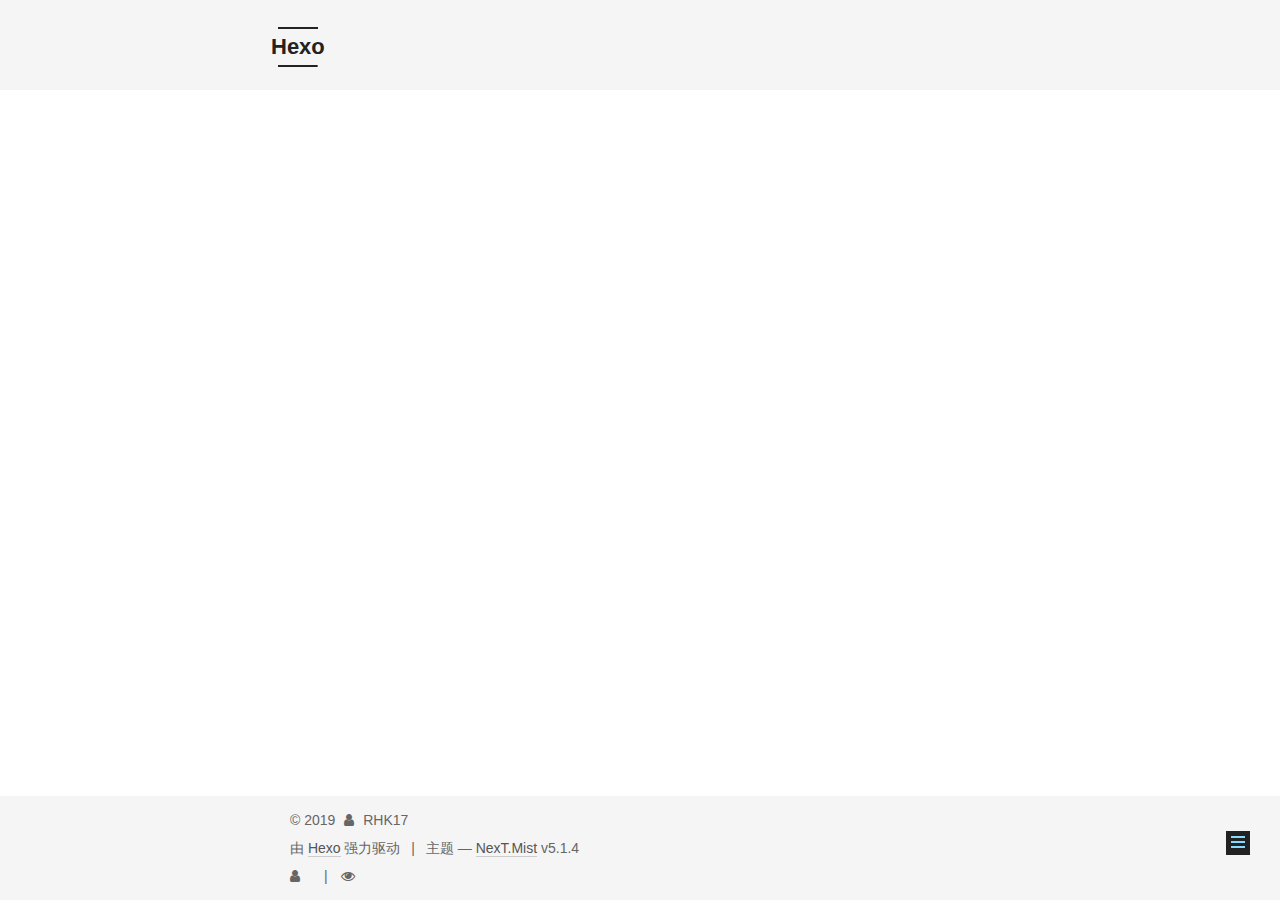
==== about/index.html @ 23ad8a02 "Site updated: 2019-09-06 23:20:42" ====
<!DOCTYPE html>



  


<html class="theme-next mist use-motion" lang="zh-Hans">
<head><meta name="generator" content="Hexo 3.9.0">
  <meta charset="UTF-8">
<meta http-equiv="X-UA-Compatible" content="IE=edge">
<meta name="viewport" content="width=device-width, initial-scale=1, maximum-scale=1">
<meta name="theme-color" content="#222">









<meta http-equiv="Cache-Control" content="no-transform">
<meta http-equiv="Cache-Control" content="no-siteapp">
















  
  
  <link href="/lib/fancybox/source/jquery.fancybox.css?v=2.1.5" rel="stylesheet" type="text/css">







<link href="/lib/font-awesome/css/font-awesome.min.css?v=4.6.2" rel="stylesheet" type="text/css">

<link href="/css/main.css?v=5.1.4" rel="stylesheet" type="text/css">


  <link rel="apple-touch-icon" sizes="180x180" href="/images/apple-touch-icon-next.png?v=5.1.4">


  <link rel="icon" type="image/png" sizes="32x32" href="/images/favicon-32x32-next.png?v=5.1.4">


  <link rel="icon" type="image/png" sizes="16x16" href="/images/favicon-16x16-next.png?v=5.1.4">


  <link rel="mask-icon" href="/images/logo.svg?v=5.1.4" color="#222">





  <meta name="keywords" content="Hexo, NexT">










<meta property="og:type" content="website">
<meta property="og:title" content="about">
<meta property="og:url" content="http://yoursite.com/about/index.html">
<meta property="og:site_name" content="Hexo">
<meta property="og:locale" content="zh-Hans">
<meta property="og:updated_time" content="2019-09-06T15:04:21.900Z">
<meta name="twitter:card" content="summary">
<meta name="twitter:title" content="about">



<script type="text/javascript" id="hexo.configurations">
  var NexT = window.NexT || {};
  var CONFIG = {
    root: '/',
    scheme: 'Mist',
    version: '5.1.4',
    sidebar: {"position":"left","display":"post","offset":12,"b2t":false,"scrollpercent":false,"onmobile":false},
    fancybox: true,
    tabs: true,
    motion: {"enable":true,"async":false,"transition":{"post_block":"fadeIn","post_header":"slideDownIn","post_body":"slideDownIn","coll_header":"slideLeftIn","sidebar":"slideUpIn"}},
    duoshuo: {
      userId: '0',
      author: '博主'
    },
    algolia: {
      applicationID: '',
      apiKey: '',
      indexName: '',
      hits: {"per_page":10},
      labels: {"input_placeholder":"Search for Posts","hits_empty":"We didn't find any results for the search: ${query}","hits_stats":"${hits} results found in ${time} ms"}
    }
  };
</script>



  <link rel="canonical" href="http://yoursite.com/about/">





  <title>about | Hexo</title>
  








</head>

<body itemscope itemtype="http://schema.org/WebPage" lang="zh-Hans">

  
  
    
  

  <div class="container sidebar-position-left page-post-detail">
    <div class="headband"></div>

    <header id="header" class="header" itemscope itemtype="http://schema.org/WPHeader">
      <div class="header-inner"><div class="site-brand-wrapper">
  <div class="site-meta ">
    

    <div class="custom-logo-site-title">
      <a href="/" class="brand" rel="start">
        <span class="logo-line-before"><i></i></span>
        <span class="site-title">Hexo</span>
        <span class="logo-line-after"><i></i></span>
      </a>
    </div>
      
        <p class="site-subtitle"></p>
      
  </div>

  <div class="site-nav-toggle">
    <button>
      <span class="btn-bar"></span>
      <span class="btn-bar"></span>
      <span class="btn-bar"></span>
    </button>
  </div>
</div>

<nav class="site-nav">
  

  
    <ul id="menu" class="menu">
      
        
        <li class="menu-item menu-item-home">
          <a href="/" rel="section">
            
              <i class="menu-item-icon fa fa-fw fa-home"></i> <br>
            
            首页
          </a>
        </li>
      
        
        <li class="menu-item menu-item-about">
          <a href="/about/" rel="section">
            
              <i class="menu-item-icon fa fa-fw fa-user"></i> <br>
            
            关于
          </a>
        </li>
      
        
        <li class="menu-item menu-item-tags">
          <a href="/tags/" rel="section">
            
              <i class="menu-item-icon fa fa-fw fa-tags"></i> <br>
            
            标签
          </a>
        </li>
      
        
        <li class="menu-item menu-item-categories">
          <a href="/categories/" rel="section">
            
              <i class="menu-item-icon fa fa-fw fa-th"></i> <br>
            
            分类
          </a>
        </li>
      
        
        <li class="menu-item menu-item-archives">
          <a href="/archives/" rel="section">
            
              <i class="menu-item-icon fa fa-fw fa-archive"></i> <br>
            
            归档
          </a>
        </li>
      

      
        <li class="menu-item menu-item-search">
          
            <a href="javascript:;" class="popup-trigger">
          
            
              <i class="menu-item-icon fa fa-search fa-fw"></i> <br>
            
            搜索
          </a>
        </li>
      
    </ul>
  

  
    <div class="site-search">
      
  <div class="popup search-popup local-search-popup">
  <div class="local-search-header clearfix">
    <span class="search-icon">
      <i class="fa fa-search"></i>
    </span>
    <span class="popup-btn-close">
      <i class="fa fa-times-circle"></i>
    </span>
    <div class="local-search-input-wrapper">
      <input autocomplete="off" placeholder="搜索..." spellcheck="false" type="text" id="local-search-input">
    </div>
  </div>
  <div id="local-search-result"></div>
</div>



    </div>
  
</nav>



 </div>
    </header>

    <main id="main" class="main">
      <div class="main-inner">
        <div class="content-wrap">
          <div id="content" class="content">
            

  <div id="posts" class="posts-expand">
    
    
    
    <div class="post-block page">
      <header class="post-header">

	<h1 class="post-title" itemprop="name headline">about</h1>



</header>

      
      
      
      <div class="post-body">
        
        
          
        
      </div>
      
      
      
    </div>
    
    
    
  </div>


          </div>
          


          

  



        </div>
        
          
  
  <div class="sidebar-toggle">
    <div class="sidebar-toggle-line-wrap">
      <span class="sidebar-toggle-line sidebar-toggle-line-first"></span>
      <span class="sidebar-toggle-line sidebar-toggle-line-middle"></span>
      <span class="sidebar-toggle-line sidebar-toggle-line-last"></span>
    </div>
  </div>

  <aside id="sidebar" class="sidebar">
    
    <div class="sidebar-inner">

      

      

      <section class="site-overview-wrap sidebar-panel sidebar-panel-active">
        <div class="site-overview">
          <div class="site-author motion-element" itemprop="author" itemscope itemtype="http://schema.org/Person">
            
              <p class="site-author-name" itemprop="name">RHK17</p>
              <p class="site-description motion-element" itemprop="description"></p>
          </div>

          <nav class="site-state motion-element">

            
              <div class="site-state-item site-state-posts">
              
                <a href="/archives/">
              
                  <span class="site-state-item-count">1</span>
                  <span class="site-state-item-name">日志</span>
                </a>
              </div>
            

            

            

          </nav>

          

          

          
          

          
          

          

        </div>
      </section>

      

      

    </div>
  </aside>


        
      </div>
    </main>

    <footer id="footer" class="footer">
      <div class="footer-inner">
        <div class="copyright">&copy; <span itemprop="copyrightYear">2019</span>
  <span class="with-love">
    <i class="fa fa-user"></i>
  </span>
  <span class="author" itemprop="copyrightHolder">RHK17</span>

  
</div>


  <div class="powered-by">由 <a class="theme-link" target="_blank" href="https://hexo.io">Hexo</a> 强力驱动</div>



  <span class="post-meta-divider">|</span>



  <div class="theme-info">主题 &mdash; <a class="theme-link" target="_blank" href="https://github.com/iissnan/hexo-theme-next">NexT.Mist</a> v5.1.4</div>



<div class="busuanzi-count">
  <script async src="https://dn-lbstatics.qbox.me/busuanzi/2.3/busuanzi.pure.mini.js"></script>
    <span class="site-uv">
      <i class="fa fa-user"></i>
      <span class="busuanzi-value" id="busuanzi_value_site_uv"></span>
    </span>
  
    <span class="site-pv">
      <i class="fa fa-eye"></i>
      <span class="busuanzi-value" id="busuanzi_value_site_pv"></span>
    </span>
    </div>

        







        
      </div>
    </footer>

    
      <div class="back-to-top">
        <i class="fa fa-arrow-up"></i>
        
      </div>
    

    

  </div>

  

<script type="text/javascript">
  if (Object.prototype.toString.call(window.Promise) !== '[object Function]') {
    window.Promise = null;
  }
</script>









  












  
  
    <script type="text/javascript" src="/lib/jquery/index.js?v=2.1.3"></script>
  

  
  
    <script type="text/javascript" src="/lib/fastclick/lib/fastclick.min.js?v=1.0.6"></script>
  

  
  
    <script type="text/javascript" src="/lib/jquery_lazyload/jquery.lazyload.js?v=1.9.7"></script>
  

  
  
    <script type="text/javascript" src="/lib/velocity/velocity.min.js?v=1.2.1"></script>
  

  
  
    <script type="text/javascript" src="/lib/velocity/velocity.ui.min.js?v=1.2.1"></script>
  

  
  
    <script type="text/javascript" src="/lib/fancybox/source/jquery.fancybox.pack.js?v=2.1.5"></script>
  


  


  <script type="text/javascript" src="/js/src/utils.js?v=5.1.4"></script>

  <script type="text/javascript" src="/js/src/motion.js?v=5.1.4"></script>



  
  

  
  <script type="text/javascript" src="/js/src/scrollspy.js?v=5.1.4"></script>
<script type="text/javascript" src="/js/src/post-details.js?v=5.1.4"></script>



  


  <script type="text/javascript" src="/js/src/bootstrap.js?v=5.1.4"></script>



  


  




	





  





  












  

  <script type="text/javascript">
    // Popup Window;
    var isfetched = false;
    var isXml = true;
    // Search DB path;
    var search_path = "search.xml";
    if (search_path.length === 0) {
      search_path = "search.xml";
    } else if (/json$/i.test(search_path)) {
      isXml = false;
    }
    var path = "/" + search_path;
    // monitor main search box;

    var onPopupClose = function (e) {
      $('.popup').hide();
      $('#local-search-input').val('');
      $('.search-result-list').remove();
      $('#no-result').remove();
      $(".local-search-pop-overlay").remove();
      $('body').css('overflow', '');
    }

    function proceedsearch() {
      $("body")
        .append('<div class="search-popup-overlay local-search-pop-overlay"></div>')
        .css('overflow', 'hidden');
      $('.search-popup-overlay').click(onPopupClose);
      $('.popup').toggle();
      var $localSearchInput = $('#local-search-input');
      $localSearchInput.attr("autocapitalize", "none");
      $localSearchInput.attr("autocorrect", "off");
      $localSearchInput.focus();
    }

    // search function;
    var searchFunc = function(path, search_id, content_id) {
      'use strict';

      // start loading animation
      $("body")
        .append('<div class="search-popup-overlay local-search-pop-overlay">' +
          '<div id="search-loading-icon">' +
          '<i class="fa fa-spinner fa-pulse fa-5x fa-fw"></i>' +
          '</div>' +
          '</div>')
        .css('overflow', 'hidden');
      $("#search-loading-icon").css('margin', '20% auto 0 auto').css('text-align', 'center');

      $.ajax({
        url: path,
        dataType: isXml ? "xml" : "json",
        async: true,
        success: function(res) {
          // get the contents from search data
          isfetched = true;
          $('.popup').detach().appendTo('.header-inner');
          var datas = isXml ? $("entry", res).map(function() {
            return {
              title: $("title", this).text(),
              content: $("content",this).text(),
              url: $("url" , this).text()
            };
          }).get() : res;
          var input = document.getElementById(search_id);
          var resultContent = document.getElementById(content_id);
          var inputEventFunction = function() {
            var searchText = input.value.trim().toLowerCase();
            var keywords = searchText.split(/[\s\-]+/);
            if (keywords.length > 1) {
              keywords.push(searchText);
            }
            var resultItems = [];
            if (searchText.length > 0) {
              // perform local searching
              datas.forEach(function(data) {
                var isMatch = false;
                var hitCount = 0;
                var searchTextCount = 0;
                var title = data.title.trim();
                var titleInLowerCase = title.toLowerCase();
                var content = data.content.trim().replace(/<[^>]+>/g,"");
                var contentInLowerCase = content.toLowerCase();
                var articleUrl = decodeURIComponent(data.url);
                var indexOfTitle = [];
                var indexOfContent = [];
                // only match articles with not empty titles
                if(title != '') {
                  keywords.forEach(function(keyword) {
                    function getIndexByWord(word, text, caseSensitive) {
                      var wordLen = word.length;
                      if (wordLen === 0) {
                        return [];
                      }
                      var startPosition = 0, position = [], index = [];
                      if (!caseSensitive) {
                        text = text.toLowerCase();
                        word = word.toLowerCase();
                      }
                      while ((position = text.indexOf(word, startPosition)) > -1) {
                        index.push({position: position, word: word});
                        startPosition = position + wordLen;
                      }
                      return index;
                    }

                    indexOfTitle = indexOfTitle.concat(getIndexByWord(keyword, titleInLowerCase, false));
                    indexOfContent = indexOfContent.concat(getIndexByWord(keyword, contentInLowerCase, false));
                  });
                  if (indexOfTitle.length > 0 || indexOfContent.length > 0) {
                    isMatch = true;
                    hitCount = indexOfTitle.length + indexOfContent.length;
                  }
                }

                // show search results

                if (isMatch) {
                  // sort index by position of keyword

                  [indexOfTitle, indexOfContent].forEach(function (index) {
                    index.sort(function (itemLeft, itemRight) {
                      if (itemRight.position !== itemLeft.position) {
                        return itemRight.position - itemLeft.position;
                      } else {
                        return itemLeft.word.length - itemRight.word.length;
                      }
                    });
                  });

                  // merge hits into slices

                  function mergeIntoSlice(text, start, end, index) {
                    var item = index[index.length - 1];
                    var position = item.position;
                    var word = item.word;
                    var hits = [];
                    var searchTextCountInSlice = 0;
                    while (position + word.length <= end && index.length != 0) {
                      if (word === searchText) {
                        searchTextCountInSlice++;
                      }
                      hits.push({position: position, length: word.length});
                      var wordEnd = position + word.length;

                      // move to next position of hit

                      index.pop();
                      while (index.length != 0) {
                        item = index[index.length - 1];
                        position = item.position;
                        word = item.word;
                        if (wordEnd > position) {
                          index.pop();
                        } else {
                          break;
                        }
                      }
                    }
                    searchTextCount += searchTextCountInSlice;
                    return {
                      hits: hits,
                      start: start,
                      end: end,
                      searchTextCount: searchTextCountInSlice
                    };
                  }

                  var slicesOfTitle = [];
                  if (indexOfTitle.length != 0) {
                    slicesOfTitle.push(mergeIntoSlice(title, 0, title.length, indexOfTitle));
                  }

                  var slicesOfContent = [];
                  while (indexOfContent.length != 0) {
                    var item = indexOfContent[indexOfContent.length - 1];
                    var position = item.position;
                    var word = item.word;
                    // cut out 100 characters
                    var start = position - 20;
                    var end = position + 80;
                    if(start < 0){
                      start = 0;
                    }
                    if (end < position + word.length) {
                      end = position + word.length;
                    }
                    if(end > content.length){
                      end = content.length;
                    }
                    slicesOfContent.push(mergeIntoSlice(content, start, end, indexOfContent));
                  }

                  // sort slices in content by search text's count and hits' count

                  slicesOfContent.sort(function (sliceLeft, sliceRight) {
                    if (sliceLeft.searchTextCount !== sliceRight.searchTextCount) {
                      return sliceRight.searchTextCount - sliceLeft.searchTextCount;
                    } else if (sliceLeft.hits.length !== sliceRight.hits.length) {
                      return sliceRight.hits.length - sliceLeft.hits.length;
                    } else {
                      return sliceLeft.start - sliceRight.start;
                    }
                  });

                  // select top N slices in content

                  var upperBound = parseInt('1');
                  if (upperBound >= 0) {
                    slicesOfContent = slicesOfContent.slice(0, upperBound);
                  }

                  // highlight title and content

                  function highlightKeyword(text, slice) {
                    var result = '';
                    var prevEnd = slice.start;
                    slice.hits.forEach(function (hit) {
                      result += text.substring(prevEnd, hit.position);
                      var end = hit.position + hit.length;
                      result += '<b class="search-keyword">' + text.substring(hit.position, end) + '</b>';
                      prevEnd = end;
                    });
                    result += text.substring(prevEnd, slice.end);
                    return result;
                  }

                  var resultItem = '';

                  if (slicesOfTitle.length != 0) {
                    resultItem += "<li><a href='" + articleUrl + "' class='search-result-title'>" + highlightKeyword(title, slicesOfTitle[0]) + "</a>";
                  } else {
                    resultItem += "<li><a href='" + articleUrl + "' class='search-result-title'>" + title + "</a>";
                  }

                  slicesOfContent.forEach(function (slice) {
                    resultItem += "<a href='" + articleUrl + "'>" +
                      "<p class=\"search-result\">" + highlightKeyword(content, slice) +
                      "...</p>" + "</a>";
                  });

                  resultItem += "</li>";
                  resultItems.push({
                    item: resultItem,
                    searchTextCount: searchTextCount,
                    hitCount: hitCount,
                    id: resultItems.length
                  });
                }
              })
            };
            if (keywords.length === 1 && keywords[0] === "") {
              resultContent.innerHTML = '<div id="no-result"><i class="fa fa-search fa-5x" /></div>'
            } else if (resultItems.length === 0) {
              resultContent.innerHTML = '<div id="no-result"><i class="fa fa-frown-o fa-5x" /></div>'
            } else {
              resultItems.sort(function (resultLeft, resultRight) {
                if (resultLeft.searchTextCount !== resultRight.searchTextCount) {
                  return resultRight.searchTextCount - resultLeft.searchTextCount;
                } else if (resultLeft.hitCount !== resultRight.hitCount) {
                  return resultRight.hitCount - resultLeft.hitCount;
                } else {
                  return resultRight.id - resultLeft.id;
                }
              });
              var searchResultList = '<ul class=\"search-result-list\">';
              resultItems.forEach(function (result) {
                searchResultList += result.item;
              })
              searchResultList += "</ul>";
              resultContent.innerHTML = searchResultList;
            }
          }

          if ('auto' === 'auto') {
            input.addEventListener('input', inputEventFunction);
          } else {
            $('.search-icon').click(inputEventFunction);
            input.addEventListener('keypress', function (event) {
              if (event.keyCode === 13) {
                inputEventFunction();
              }
            });
          }

          // remove loading animation
          $(".local-search-pop-overlay").remove();
          $('body').css('overflow', '');

          proceedsearch();
        }
      });
    }

    // handle and trigger popup window;
    $('.popup-trigger').click(function(e) {
      e.stopPropagation();
      if (isfetched === false) {
        searchFunc(path, 'local-search-input', 'local-search-result');
      } else {
        proceedsearch();
      };
    });

    $('.popup-btn-close').click(onPopupClose);
    $('.popup').click(function(e){
      e.stopPropagation();
    });
    $(document).on('keyup', function (event) {
      var shouldDismissSearchPopup = event.which === 27 &&
        $('.search-popup').is(':visible');
      if (shouldDismissSearchPopup) {
        onPopupClose();
      }
    });
  </script>





  

  

  

  
  

  

  

  

</body>
</html>
---- css/main.css ----
/* normalize.css v3.0.2 | MIT License | git.io/normalize */
html {
  font-family: sans-serif; /* 1 */
  -ms-text-size-adjust: 100%; /* 2 */
  -webkit-text-size-adjust: 100%; /* 2 */
}
body {
  margin: 0;
}
article,
aside,
details,
figcaption,
figure,
footer,
header,
hgroup,
main,
menu,
nav,
section,
summary {
  display: block;
}
audio,
canvas,
progress,
video {
  display: inline-block; /* 1 */
  vertical-align: baseline; /* 2 */
}
audio:not([controls]) {
  display: none;
  height: 0;
}
[hidden],
template {
  display: none;
}
a {
  background-color: transparent;
}
a:active,
a:hover {
  outline: 0;
}
abbr[title] {
  border-bottom: 1px dotted;
}
b,
strong {
  font-weight: bold;
}
dfn {
  font-style: italic;
}
h1 {
  font-size: 2em;
  margin: 0.67em 0;
}
mark {
  background: #ff0;
  color: #000;
}
small {
  font-size: 80%;
}
sub,
sup {
  font-size: 75%;
  line-height: 0;
  position: relative;
  vertical-align: baseline;
}
sup {
  top: -0.5em;
}
sub {
  bottom: -0.25em;
}
img {
  border: 0;
}
svg:not(:root) {
  overflow: hidden;
}
figure {
  margin: 1em 40px;
}
hr {
  -moz-box-sizing: content-box;
  box-sizing: content-box;
  height: 0;
}
pre {
  overflow: auto;
}
code,
kbd,
pre,
samp {
  font-family: monospace, monospace;
  font-size: 1em;
}
button,
input,
optgroup,
select,
textarea {
  color: inherit; /* 1 */
  font: inherit; /* 2 */
  margin: 0; /* 3 */
}
button {
  overflow: visible;
}
button,
select {
  text-transform: none;
}
button,
html input[type="button"],
input[type="reset"],
input[type="submit"] {
  -webkit-appearance: button; /* 2 */
  cursor: pointer; /* 3 */
}
button[disabled],
html input[disabled] {
  cursor: default;
}
button::-moz-focus-inner,
input::-moz-focus-inner {
  border: 0;
  padding: 0;
}
input {
  line-height: normal;
}
input[type="checkbox"],
input[type="radio"] {
  box-sizing: border-box; /* 1 */
  padding: 0; /* 2 */
}
input[type="number"]::-webkit-inner-spin-button,
input[type="number"]::-webkit-outer-spin-button {
  height: auto;
}
input[type="search"] {
  -webkit-appearance: textfield; /* 1 */
  -moz-box-sizing: content-box;
  -webkit-box-sizing: content-box; /* 2 */
  box-sizing: content-box;
}
input[type="search"]::-webkit-search-cancel-button,
input[type="search"]::-webkit-search-decoration {
  -webkit-appearance: none;
}
fieldset {
  border: 1px solid #c0c0c0;
  margin: 0 2px;
  padding: 0.35em 0.625em 0.75em;
}
legend {
  border: 0; /* 1 */
  padding: 0; /* 2 */
}
textarea {
  overflow: auto;
}
optgroup {
  font-weight: bold;
}
table {
  border-collapse: collapse;
  border-spacing: 0;
}
td,
th {
  padding: 0;
}
::selection {
  background: #262a30;
  color: #fff;
}
body {
  position: relative;
  font-family: 'Lato', "PingFang SC", "Microsoft YaHei", sans-serif;
  font-size: 14px;
  line-height: 2;
  color: #555;
  background: #fff;
}
@media (max-width: 767px) {
  body {
    padding-right: 0 !important;
  }
}
@media (min-width: 768px) and (max-width: 991px) {
  body {
    padding-right: 0 !important;
  }
}
@media (min-width: 1600px) {
  body {
    font-size: 16px;
  }
}
h1,
h2,
h3,
h4,
h5,
h6 {
  margin: 0;
  padding: 0;
  font-weight: bold;
  line-height: 1.5;
  font-family: 'Lato', "PingFang SC", "Microsoft YaHei", sans-serif;
}
h2,
h3,
h4,
h5,
h6 {
  margin: 20px 0 15px;
}
h1 {
  font-size: 24px;
}
@media (max-width: 767px) {
  h1 {
    font-size: 20px;
  }
}
h2 {
  font-size: 22px;
}
@media (max-width: 767px) {
  h2 {
    font-size: 18px;
  }
}
h3 {
  font-size: 20px;
}
@media (max-width: 767px) {
  h3 {
    font-size: 16px;
  }
}
h4 {
  font-size: 18px;
}
@media (max-width: 767px) {
  h4 {
    font-size: 14px;
  }
}
h5 {
  font-size: 16px;
}
@media (max-width: 767px) {
  h5 {
    font-size: 12px;
  }
}
h6 {
  font-size: 14px;
}
@media (max-width: 767px) {
  h6 {
    font-size: 10px;
  }
}
p {
  margin: 0 0 20px 0;
}
a {
  color: #555;
  text-decoration: none;
  outline: none;
  border-bottom: 1px solid #999;
  word-wrap: break-word;
}
a:hover {
  color: #222;
  border-bottom-color: #222;
}
blockquote {
  margin: 0;
  padding: 0;
}
img {
  display: block;
  margin: auto;
  max-width: 100%;
  height: auto;
}
hr {
  margin: 40px 0;
  height: 3px;
  border: none;
  background-color: #ddd;
  background-image: repeating-linear-gradient(-45deg, #fff, #fff 4px, transparent 4px, transparent 8px);
}
blockquote {
  padding: 0 15px;
  color: #666;
  border-left: 4px solid #ddd;
}
blockquote cite::before {
  content: "-";
  padding: 0 5px;
}
dt {
  font-weight: 700;
}
dd {
  margin: 0;
  padding: 0;
}
kbd {
  border: 1px solid #ccc;
  border-radius: 0.2em;
  box-shadow: 0.1em 0.1em 0.2em rgba(0,0,0,0.1);
  background-color: #f9f9f9;
  font-family: inherit;
  background-image: -webkit-linear-gradient(top, #eee, #fff, #eee);
  padding: 0.1em 0.3em;
  white-space: nowrap;
}
.text-left {
  text-align: left;
}
.text-center {
  text-align: center;
}
.text-right {
  text-align: right;
}
.text-justify {
  text-align: justify;
}
.text-nowrap {
  white-space: nowrap;
}
.text-lowercase {
  text-transform: lowercase;
}
.text-uppercase {
  text-transform: uppercase;
}
.text-capitalize {
  text-transform: capitalize;
}
.center-block {
  display: block;
  margin-left: auto;
  margin-right: auto;
}
.clearfix:before,
.clearfix:after {
  content: " ";
  display: table;
}
.clearfix:after {
  clear: both;
}
.pullquote {
  width: 45%;
}
.pullquote.left {
  float: left;
  margin-left: 5px;
  margin-right: 10px;
}
.pullquote.right {
  float: right;
  margin-left: 10px;
  margin-right: 5px;
}
.affix.affix.affix {
  position: fixed;
}
.translation {
  margin-top: -20px;
  font-size: 14px;
  color: #999;
}
.scrollbar-measure {
  width: 100px;
  height: 100px;
  overflow: scroll;
  position: absolute;
  top: -9999px;
}
.use-motion .motion-element {
  opacity: 0;
}
table {
  margin: 20px 0;
  width: 100%;
  border-collapse: collapse;
  border-spacing: 0;
  border: 1px solid #ddd;
  font-size: 14px;
  table-layout: fixed;
  word-wrap: break-all;
}
table>tbody>tr:nth-of-type(odd) {
  background-color: #f9f9f9;
}
table>tbody>tr:hover {
  background-color: #f5f5f5;
}
caption,
th,
td {
  padding: 8px;
  text-align: left;
  vertical-align: middle;
  font-weight: normal;
}
th,
td {
  border-bottom: 3px solid #ddd;
  border-right: 1px solid #eee;
}
th {
  padding-bottom: 10px;
  font-weight: 700;
}
td {
  border-bottom-width: 1px;
}
html,
body {
  height: 100%;
}
.container {
  position: relative;
  min-height: 100%;
}
.header-inner {
  margin: 0 auto;
  padding: 100px 0 70px;
  width: 700px;
}
@media (min-width: 1600px) {
  .container .header-inner {
    width: 900px;
  }
}
.main {
  padding-bottom: 150px;
}
.main-inner {
  margin: 0 auto;
  width: 700px;
}
@media (min-width: 1600px) {
  .container .main-inner {
    width: 900px;
  }
}
.footer {
  position: absolute;
  left: 0;
  bottom: 0;
  width: 100%;
  min-height: 50px;
}
.footer-inner {
  box-sizing: border-box;
  margin: 20px auto;
  width: 700px;
}
@media (min-width: 1600px) {
  .container .footer-inner {
    width: 900px;
  }
}
pre,
.highlight {
  overflow: auto;
  margin: 20px 0;
  padding: 0;
  font-size: 13px;
  color: #4d4d4c;
  background: #f7f7f7;
  line-height: 1.6;
}
pre,
code {
  font-family: consolas, Menlo, "PingFang SC", "Microsoft YaHei", monospace;
}
code {
  padding: 2px 4px;
  word-wrap: break-word;
  color: #555;
  background: #eee;
  border-radius: 3px;
  font-size: 13px;
}
pre {
  padding: 10px;
}
pre code {
  padding: 0;
  color: #4d4d4c;
  background: none;
  text-shadow: none;
}
.highlight {
  border-radius: 1px;
}
.highlight pre {
  border: none;
  margin: 0;
  padding: 10px 0;
}
.highlight table {
  margin: 0;
  width: auto;
  border: none;
}
.highlight td {
  border: none;
  padding: 0;
}
.highlight figcaption {
  font-size: 1em;
  color: #4d4d4c;
  line-height: 1em;
  margin-bottom: 1em;
}
.highlight figcaption:before,
.highlight figcaption:after {
  content: " ";
  display: table;
}
.highlight figcaption:after {
  clear: both;
}
.highlight figcaption a {
  float: right;
  color: #4d4d4c;
}
.highlight figcaption a:hover {
  border-bottom-color: #4d4d4c;
}
.highlight .gutter pre {
  padding-left: 10px;
  padding-right: 10px;
  color: #869194;
  text-align: right;
  background-color: #eff2f3;
}
.highlight .code pre {
  width: 100%;
  padding-left: 10px;
  padding-right: 10px;
  background-color: #f7f7f7;
}
.highlight .line {
  height: 20px;
}
.gutter {
  -webkit-user-select: none;
  -moz-user-select: none;
  -ms-user-select: none;
  user-select: none;
}
.gist table {
  width: auto;
}
.gist table td {
  border: none;
}
pre .deletion {
  background: #fdd;
}
pre .addition {
  background: #dfd;
}
pre .meta {
  color: #8959a8;
}
pre .comment {
  color: #8e908c;
}
pre .variable,
pre .attribute,
pre .tag,
pre .regexp,
pre .ruby .constant,
pre .xml .tag .title,
pre .xml .pi,
pre .xml .doctype,
pre .html .doctype,
pre .css .id,
pre .css .class,
pre .css .pseudo {
  color: #c82829;
}
pre .number,
pre .preprocessor,
pre .built_in,
pre .literal,
pre .params,
pre .constant,
pre .command {
  color: #f5871f;
}
pre .ruby .class .title,
pre .css .rules .attribute,
pre .string,
pre .value,
pre .inheritance,
pre .header,
pre .ruby .symbol,
pre .xml .cdata,
pre .special,
pre .number,
pre .formula {
  color: #718c00;
}
pre .title,
pre .css .hexcolor {
  color: #3e999f;
}
pre .function,
pre .python .decorator,
pre .python .title,
pre .ruby .function .title,
pre .ruby .title .keyword,
pre .perl .sub,
pre .javascript .title,
pre .coffeescript .title {
  color: #4271ae;
}
pre .keyword,
pre .javascript .function {
  color: #8959a8;
}
.full-image.full-image.full-image.full-image {
  border: none;
  max-width: 100%;
  width: auto;
  margin: 20px auto 25px;
}
@media (min-width: 992px) {
  .full-image.full-image.full-image.full-image {
    max-width: none;
    width: 110%;
    margin: 25px -5%;
  }
}
.blockquote-center,
.page-home .post-type-quote blockquote,
.page-post-detail .post-type-quote blockquote {
  position: relative;
  margin: 40px 0;
  padding: 0;
  border-left: none;
  text-align: center;
}
.blockquote-center::before,
.page-home .post-type-quote blockquote::before,
.page-post-detail .post-type-quote blockquote::before,
.blockquote-center::after,
.page-home .post-type-quote blockquote::after,
.page-post-detail .post-type-quote blockquote::after {
  position: absolute;
  content: ' ';
  display: block;
  width: 100%;
  height: 24px;
  opacity: 0.2;
  background-repeat: no-repeat;
  background-position: 0 -6px;
  background-size: 22px 22px;
}
.blockquote-center::before,
.page-home .post-type-quote blockquote::before,
.page-post-detail .post-type-quote blockquote::before {
  top: -20px;
  background-image: url("../images/quote-l.svg");
  border-top: 1px solid #ccc;
}
.blockquote-center::after,
.page-home .post-type-quote blockquote::after,
.page-post-detail .post-type-quote blockquote::after {
  bottom: -20px;
  background-image: url("../images/quote-r.svg");
  border-bottom: 1px solid #ccc;
  background-position: 100% 8px;
}
.blockquote-center p,
.page-home .post-type-quote blockquote p,
.page-post-detail .post-type-quote blockquote p,
.blockquote-center div,
.page-home .post-type-quote blockquote div,
.page-post-detail .post-type-quote blockquote div {
  text-align: center;
}
.post .post-body .group-picture img {
  box-sizing: border-box;
  padding: 0 3px;
  border: none;
}
.post .group-picture-row {
  overflow: hidden;
  margin-top: 6px;
}
.post .group-picture-row:first-child {
  margin-top: 0;
}
.post .group-picture-column {
  float: left;
}
.page-post-detail .post-body .group-picture-column {
  float: none;
  margin-top: 10px;
  width: auto !important;
}
.page-post-detail .post-body .group-picture-column img {
  margin: 0 auto;
}
.page-archive .group-picture-container {
  overflow: hidden;
}
.page-archive .group-picture-row {
  float: left;
}
.page-archive .group-picture-row:first-child {
  margin-top: 6px;
}
.page-archive .group-picture-column {
  max-width: 150px;
  max-height: 150px;
}
.post-body .note {
  position: relative;
  padding: 15px;
  margin-bottom: 20px;
  border: 1px solid #eee;
  border-left-width: 5px;
  border-radius: 3px;
}
.post-body .note h2,
.post-body .note h3,
.post-body .note h4,
.post-body .note h5,
.post-body .note h6 {
  margin-top: 0;
  margin-bottom: 0;
  border-bottom: initial;
  padding-top: 0 !important;
}
.post-body .note p:first-child,
.post-body .note ul:first-child,
.post-body .note ol:first-child,
.post-body .note table:first-child,
.post-body .note pre:first-child,
.post-body .note blockquote:first-child {
  margin-top: 0;
}
.post-body .note p:last-child,
.post-body .note ul:last-child,
.post-body .note ol:last-child,
.post-body .note table:last-child,
.post-body .note pre:last-child,
.post-body .note blockquote:last-child {
  margin-bottom: 0;
}
.post-body .note.default {
  border-left-color: #777;
}
.post-body .note.default h2,
.post-body .note.default h3,
.post-body .note.default h4,
.post-body .note.default h5,
.post-body .note.default h6 {
  color: #777;
}
.post-body .note.primary {
  border-left-color: #6f42c1;
}
.post-body .note.primary h2,
.post-body .note.primary h3,
.post-body .note.primary h4,
.post-body .note.primary h5,
.post-body .note.primary h6 {
  color: #6f42c1;
}
.post-body .note.info {
  border-left-color: #428bca;
}
.post-body .note.info h2,
.post-body .note.info h3,
.post-body .note.info h4,
.post-body .note.info h5,
.post-body .note.info h6 {
  color: #428bca;
}
.post-body .note.success {
  border-left-color: #5cb85c;
}
.post-body .note.success h2,
.post-body .note.success h3,
.post-body .note.success h4,
.post-body .note.success h5,
.post-body .note.success h6 {
  color: #5cb85c;
}
.post-body .note.warning {
  border-left-color: #f0ad4e;
}
.post-body .note.warning h2,
.post-body .note.warning h3,
.post-body .note.warning h4,
.post-body .note.warning h5,
.post-body .note.warning h6 {
  color: #f0ad4e;
}
.post-body .note.danger {
  border-left-color: #d9534f;
}
.post-body .note.danger h2,
.post-body .note.danger h3,
.post-body .note.danger h4,
.post-body .note.danger h5,
.post-body .note.danger h6 {
  color: #d9534f;
}
.post-body .label {
  display: inline;
  padding: 0 2px;
  white-space: nowrap;
}
.post-body .label.default {
  background-color: #f0f0f0;
}
.post-body .label.primary {
  background-color: #efe6f7;
}
.post-body .label.info {
  background-color: #e5f2f8;
}
.post-body .label.success {
  background-color: #e7f4e9;
}
.post-body .label.warning {
  background-color: #fcf6e1;
}
.post-body .label.danger {
  background-color: #fae8eb;
}
.post-body .tabs {
  position: relative;
  display: block;
  margin-bottom: 20px;
  padding-top: 10px;
}
.post-body .tabs ul.nav-tabs {
  margin: 0;
  padding: 0;
  display: flex;
  margin-bottom: -1px;
}
@media (max-width: 413px) {
  .post-body .tabs ul.nav-tabs {
    display: block;
    margin-bottom: 5px;
  }
}
.post-body .tabs ul.nav-tabs li.tab {
  list-style-type: none !important;
  margin: 0 0.25em 0 0;
  border-top: 3px solid transparent;
  border-left: 1px solid transparent;
  border-right: 1px solid transparent;
}
@media (max-width: 413px) {
  .post-body .tabs ul.nav-tabs li.tab {
    margin: initial;
    border-top: 1px solid transparent;
    border-left: 3px solid transparent;
    border-right: 1px solid transparent;
    border-bottom: 1px solid transparent;
  }
}
.post-body .tabs ul.nav-tabs li.tab a {
  outline: 0;
  border-bottom: initial;
  display: block;
  line-height: 1.8em;
  padding: 0.25em 0.75em;
  transition-duration: 0.2s;
  transition-timing-function: ease-out;
  transition-delay: 0s;
}
.post-body .tabs ul.nav-tabs li.tab a i {
  width: 1.285714285714286em;
}
.post-body .tabs ul.nav-tabs li.tab.active {
  border-top: 3px solid #fc6423;
  border-left: 1px solid #ddd;
  border-right: 1px solid #ddd;
  background-color: #fff;
}
@media (max-width: 413px) {
  .post-body .tabs ul.nav-tabs li.tab.active {
    border-top: 1px solid #ddd;
    border-left: 3px solid #fc6423;
    border-right: 1px solid #ddd;
    border-bottom: 1px solid #ddd;
  }
}
.post-body .tabs ul.nav-tabs li.tab.active a {
  cursor: default;
  color: #555;
}
.post-body .tabs .tab-content {
  background-color: #fff;
}
.post-body .tabs .tab-content .tab-pane {
  border: 1px solid #ddd;
  padding: 20px 20px 0 20px;
}
.post-body .tabs .tab-content .tab-pane:not(.active) {
  display: none !important;
}
.post-body .tabs .tab-content .tab-pane.active {
  display: block !important;
}
.btn {
  display: inline-block;
  padding: 0 20px;
  font-size: 14px;
  color: #555;
  background: transparent;
  border: 2px solid #222;
  text-decoration: none;
  border-radius: 0;
  transition-property: background-color;
  transition-duration: 0.2s;
  transition-timing-function: ease-in-out;
  transition-delay: 0s;
  line-height: 2;
}
.btn:hover {
  border-color: #222;
  color: #222;
  background: #fff;
}
.btn +.btn {
  margin: 0 0 8px 8px;
}
.btn .fa-fw {
  width: 1.285714285714286em;
  text-align: left;
}
.btn-bar {
  display: block;
  width: 22px;
  height: 2px;
  background: #555;
  border-radius: 1px;
}
.btn-bar+.btn-bar {
  margin-top: 4px;
}
.pagination {
  margin: 120px 0 40px;
  text-align: center;
  border-top: 1px solid #eee;
}
.page-number-basic,
.pagination .prev,
.pagination .next,
.pagination .page-number,
.pagination .space {
  display: inline-block;
  position: relative;
  top: -1px;
  margin: 0 10px;
  padding: 0 11px;
}
@media (max-width: 767px) {
  .page-number-basic,
  .pagination .prev,
  .pagination .next,
  .pagination .page-number,
  .pagination .space {
    margin: 0 5px;
  }
}
.pagination .prev,
.pagination .next,
.pagination .page-number {
  border-bottom: 0;
  border-top: 1px solid #eee;
  transition-property: border-color;
  transition-duration: 0.2s;
  transition-timing-function: ease-in-out;
  transition-delay: 0s;
}
.pagination .prev:hover,
.pagination .next:hover,
.pagination .page-number:hover {
  border-top-color: #222;
}
.pagination .space {
  padding: 0;
  margin: 0;
}
.pagination .prev {
  margin-left: 0;
}
.pagination .next {
  margin-right: 0;
}
.pagination .page-number.current {
  color: #fff;
  background: #ccc;
  border-top-color: #ccc;
}
@media (max-width: 767px) {
  .pagination {
    border-top: none;
  }
  .pagination .prev,
  .pagination .next,
  .pagination .page-number {
    margin-bottom: 10px;
    border-top: 0;
    border-bottom: 1px solid #eee;
    padding: 0 10px;
  }
  .pagination .prev:hover,
  .pagination .next:hover,
  .pagination .page-number:hover {
    border-bottom-color: #222;
  }
}
.comments {
  margin: 60px 20px 0;
}
.tag-cloud {
  text-align: center;
}
.tag-cloud a {
  display: inline-block;
  margin: 10px;
}
.back-to-top {
  box-sizing: border-box;
  position: fixed;
  bottom: -100px;
  right: 30px;
  z-index: 1050;
  padding: 0 6px;
  width: 24px;
  background: #222;
  font-size: 12px;
  opacity: 1;
  color: #fff;
  cursor: pointer;
  text-align: center;
  -webkit-transform: translateZ(0);
  transition-property: bottom;
  transition-duration: 0.2s;
  transition-timing-function: ease-in-out;
  transition-delay: 0s;
}
@media (min-width: 768px) and (max-width: 991px) {
  .back-to-top {
    display: none !important;
  }
}
@media (max-width: 767px) {
  .back-to-top {
    display: none !important;
  }
}
.back-to-top.back-to-top-on {
  bottom: 19px;
}
.header {
  background: transparent;
}
.header-inner {
  position: relative;
}
.headband {
  height: 3px;
  background: #222;
}
.site-meta {
  margin: 0;
  text-align: left;
}
@media (max-width: 767px) {
  .site-meta {
    text-align: center;
  }
}
.brand {
  position: relative;
  display: inline-block;
  padding: 0 40px;
  color: #222;
  background: #222;
  border-bottom: none;
}
.brand:hover {
  color: #222;
}
.logo {
  display: inline-block;
  margin-right: 5px;
  line-height: 36px;
  vertical-align: top;
}
.site-title {
  display: inline-block;
  vertical-align: top;
  line-height: 36px;
  font-size: 20px;
  font-weight: normal;
  font-family: 'Lato', "PingFang SC", "Microsoft YaHei", sans-serif;
}
.site-subtitle {
  margin-top: 10px;
  font-size: 13px;
  color: #999;
}
.use-motion .brand {
  opacity: 0;
}
.use-motion .logo,
.use-motion .site-title,
.use-motion .site-subtitle {
  opacity: 0;
  position: relative;
  top: -10px;
}
.site-nav-toggle {
  display: none;
  position: absolute;
  top: 10px;
  left: 10px;
}
@media (max-width: 767px) {
  .site-nav-toggle {
    display: block;
  }
}
.site-nav-toggle button {
  margin-top: 2px;
  padding: 9px 10px;
  background: transparent;
  border: none;
}
@media (max-width: 767px) {
  .site-nav {
    display: none;
    margin: 0 -10px;
    padding: 0 10px;
    clear: both;
    border-top: 1px solid #ddd;
  }
}
@media (min-width: 768px) and (max-width: 991px) {
  .site-nav {
    display: block !important;
  }
}
@media (min-width: 992px) {
  .site-nav {
    display: block !important;
  }
}
.menu {
  margin-top: 20px;
  padding-left: 0;
  text-align: center;
}
.menu .menu-item {
  display: inline-block;
  margin: 0 10px;
  list-style: none;
}
@media screen and (max-width: 767px) {
  .menu .menu-item {
    margin-top: 10px;
  }
}
.menu .menu-item a {
  display: block;
  font-size: 13px;
  line-height: inherit;
  border-bottom: 1px solid transparent;
  transition-property: border-color;
  transition-duration: 0.2s;
  transition-timing-function: ease-in-out;
  transition-delay: 0s;
}
.menu .menu-item a:hover {
  border-bottom-color: #222;
}
.menu .menu-item .fa {
  margin-right: 5px;
}
.use-motion .menu-item {
  opacity: 0;
}
.post-body {
  font-family: 'Lato', "PingFang SC", "Microsoft YaHei", sans-serif;
}
@media (max-width: 767px) {
  .post-body {
    word-break: break-word;
  }
}
.post-body .fancybox img {
  display: block !important;
  margin: 0 auto;
  cursor: pointer;
  cursor: zoom-in;
  cursor: -webkit-zoom-in;
}
.post-body .image-caption,
.post-body .figure .caption {
  margin: -20px auto 15px;
  text-align: center;
  font-size: 14px;
  color: #999;
  font-weight: bold;
  line-height: 1;
}
.post-sticky-flag {
  display: inline-block;
  font-size: 16px;
  -ms-transform: rotate(30deg);
  -webkit-transform: rotate(30deg);
  -moz-transform: rotate(30deg);
  -ms-transform: rotate(30deg);
  -o-transform: rotate(30deg);
  transform: rotate(30deg);
}
.use-motion .post-block,
.use-motion .pagination,
.use-motion .comments {
  opacity: 0;
}
.use-motion .post-header {
  opacity: 0;
}
.use-motion .post-body {
  opacity: 0;
}
.use-motion .collection-title {
  opacity: 0;
}
.posts-expand {
  padding-top: 40px;
}
@media (max-width: 767px) {
  .posts-expand {
    margin: 0 20px;
  }
  .post-body pre .gutter pre {
    padding-right: 10px;
  }
  .post-body .highlight {
    margin-left: 0px;
    margin-right: 0px;
    padding: 0;
  }
  .post-body .highlight .gutter pre {
    padding-right: 10px;
  }
}
@media (min-width: 992px) {
  .posts-expand .post-body {
    text-align: justify;
  }
}
.posts-expand .post-body h2,
.posts-expand .post-body h3,
.posts-expand .post-body h4,
.posts-expand .post-body h5,
.posts-expand .post-body h6 {
  padding-top: 10px;
}
.posts-expand .post-body h2 .header-anchor,
.posts-expand .post-body h3 .header-anchor,
.posts-expand .post-body h4 .header-anchor,
.posts-expand .post-body h5 .header-anchor,
.posts-expand .post-body h6 .header-anchor {
  float: right;
  margin-left: 10px;
  color: #ccc;
  border-bottom-style: none;
  visibility: hidden;
}
.posts-expand .post-body h2 .header-anchor:hover,
.posts-expand .post-body h3 .header-anchor:hover,
.posts-expand .post-body h4 .header-anchor:hover,
.posts-expand .post-body h5 .header-anchor:hover,
.posts-expand .post-body h6 .header-anchor:hover {
  color: inherit;
}
.posts-expand .post-body h2:hover .header-anchor,
.posts-expand .post-body h3:hover .header-anchor,
.posts-expand .post-body h4:hover .header-anchor,
.posts-expand .post-body h5:hover .header-anchor,
.posts-expand .post-body h6:hover .header-anchor {
  visibility: visible;
}
.posts-expand .post-body ul li {
  list-style: circle;
}
.posts-expand .post-body img {
  box-sizing: border-box;
  margin: auto;
  padding: 3px;
  border: 1px solid #ddd;
}
.posts-expand .post-body .fancybox img {
  margin: 0 auto 25px;
}
@media (max-width: 767px) {
  .posts-collapse {
    margin: 0 20px;
  }
  .posts-collapse .post-title,
  .posts-collapse .post-meta {
    display: block;
    width: auto;
    text-align: left;
  }
}
.posts-collapse {
  position: relative;
  z-index: 1010;
  margin-left: 0;
}
.posts-collapse::after {
  content: " ";
  position: absolute;
  top: 20px;
  left: 0;
  margin-left: -2px;
  width: 4px;
  height: 100%;
  background: #f5f5f5;
  z-index: -1;
}
@media (max-width: 767px) {
  .posts-collapse {
    margin: 0 20px;
  }
}
.posts-collapse .collection-title {
  position: relative;
  margin: 60px 0;
}
.posts-collapse .collection-title h1,
.posts-collapse .collection-title h2 {
  margin-left: 20px;
}
.posts-collapse .collection-title small {
  color: #bbb;
  margin-left: 5px;
}
.posts-collapse .collection-title::before {
  content: " ";
  position: absolute;
  left: 0;
  top: 50%;
  margin-left: -4px;
  margin-top: -4px;
  width: 8px;
  height: 8px;
  background: #bbb;
  border-radius: 50%;
}
.posts-collapse .post {
  margin: 30px 0;
}
.posts-collapse .post-header {
  position: relative;
  transition-duration: 0.2s;
  transition-timing-function: ease-in-out;
  transition-delay: 0s;
  transition-property: border;
  border-bottom: 1px dashed #ccc;
}
.posts-collapse .post-header::before {
  content: " ";
  position: absolute;
  left: 0;
  top: 12px;
  width: 6px;
  height: 6px;
  margin-left: -4px;
  background: #bbb;
  border-radius: 50%;
  border: 1px solid #fff;
  transition-duration: 0.2s;
  transition-timing-function: ease-in-out;
  transition-delay: 0s;
  transition-property: background;
}
.posts-collapse .post-header:hover {
  border-bottom-color: #666;
}
.posts-collapse .post-header:hover::before {
  background: #222;
}
.posts-collapse .post-meta {
  position: absolute;
  font-size: 12px;
  left: 20px;
  top: 5px;
}
.posts-collapse .post-comments-count {
  display: none;
}
.posts-collapse .post-title {
  margin-left: 60px;
  font-size: 16px;
  font-weight: normal;
  line-height: inherit;
}
.posts-collapse .post-title::after {
  margin-left: 3px;
  opacity: 0.6;
}
.posts-collapse .post-title a {
  color: #666;
  border-bottom: none;
}
.page-home .post-type-quote .post-header,
.page-post-detail .post-type-quote .post-header,
.page-home .post-type-quote .post-tags,
.page-post-detail .post-type-quote .post-tags {
  display: none;
}
.posts-expand .post-title {
  text-align: center;
  word-break: break-word;
  font-weight: 400;
}
.posts-expand .post-title-link {
  display: inline-block;
  position: relative;
  color: #555;
  border-bottom: none;
  line-height: 1.2;
  vertical-align: top;
}
.posts-expand .post-title-link::before {
  content: "";
  position: absolute;
  width: 100%;
  height: 2px;
  bottom: 0;
  left: 0;
  background-color: #000;
  visibility: hidden;
  -webkit-transform: scaleX(0);
  -moz-transform: scaleX(0);
  -ms-transform: scaleX(0);
  -o-transform: scaleX(0);
  transform: scaleX(0);
  transition-duration: 0.2s;
  transition-timing-function: ease-in-out;
  transition-delay: 0s;
}
.posts-expand .post-title-link:hover::before {
  visibility: visible;
  -webkit-transform: scaleX(1);
  -moz-transform: scaleX(1);
  -ms-transform: scaleX(1);
  -o-transform: scaleX(1);
  transform: scaleX(1);
}
.posts-expand .post-title-link .fa {
  font-size: 16px;
}
.posts-expand .post-meta {
  margin: 3px 0 60px 0;
  color: #999;
  font-family: 'Lato', "PingFang SC", "Microsoft YaHei", sans-serif;
  font-size: 12px;
  text-align: center;
}
.posts-expand .post-meta .post-category-list {
  display: inline-block;
  margin: 0;
  padding: 3px;
}
.posts-expand .post-meta .post-category-list-link {
  color: #999;
}
.posts-expand .post-meta .post-description {
  font-size: 14px;
  margin-top: 2px;
}
.post-meta-divider {
  margin: 0 0.5em;
}
.post-meta-item-icon {
  margin-right: 3px;
}
@media (min-width: 768px) and (max-width: 991px) {
  .post-meta-item-icon {
    display: inline-block;
  }
}
@media (max-width: 767px) {
  .post-meta-item-icon {
    display: inline-block;
  }
}
@media (min-width: 768px) and (max-width: 991px) {
  .post-meta-item-text {
    display: none;
  }
}
@media (max-width: 767px) {
  .post-meta-item-text {
    display: none;
  }
}
@media (max-width: 767px) {
  .posts-expand .post-comments-count {
    display: none;
  }
}
.post-button {
  margin-top: 40px;
}
.posts-expand .post-tags {
  margin-top: 40px;
  text-align: center;
}
.posts-expand .post-tags a {
  display: inline-block;
  margin-right: 10px;
  font-size: 13px;
}
.post-nav {
  display: table;
  margin-top: 15px;
  width: 100%;
  border-top: 1px solid #eee;
}
.post-nav-divider {
  display: table-cell;
  width: 10%;
}
.post-nav-item {
  display: table-cell;
  padding: 10px 0 0 0;
  width: 45%;
  vertical-align: top;
}
.post-nav-item a {
  position: relative;
  display: block;
  line-height: 25px;
  font-size: 14px;
  color: #555;
  border-bottom: none;
}
.post-nav-item a:hover {
  color: #222;
  border-bottom: none;
}
.post-nav-item a:active {
  top: 2px;
}
.post-nav-item .fa {
  position: absolute;
  top: 8px;
  left: 0;
  font-size: 12px;
}
.post-nav-next a {
  padding-left: 15px;
}
.post-nav-prev {
  text-align: right;
}
.post-nav-prev a {
  padding-right: 15px;
}
.post-nav-prev .fa {
  right: 0;
  left: auto;
}
.posts-expand .post-eof {
  display: block;
  margin: 80px auto 60px;
  width: 8%;
  height: 1px;
  background: #ccc;
  text-align: center;
}
.post:last-child .post-eof.post-eof.post-eof {
  display: none;
}
.post-gallery {
  display: table;
  table-layout: fixed;
  width: 100%;
  border-collapse: separate;
}
.post-gallery-row {
  display: table-row;
}
.post-gallery .post-gallery-img {
  display: table-cell;
  text-align: center;
  vertical-align: middle;
  border: none;
}
.post-gallery .post-gallery-img img {
  max-width: 100%;
  max-height: 100%;
  border: none;
}
.fancybox-close,
.fancybox-close:hover {
  border: none;
}
.rtl.post-body p,
.rtl.post-body a,
.rtl.post-body h1,
.rtl.post-body h2,
.rtl.post-body h3,
.rtl.post-body h4,
.rtl.post-body h5,
.rtl.post-body h6,
.rtl.post-body li,
.rtl.post-body ul,
.rtl.post-body ol {
  direction: rtl;
  font-family: UKIJ Ekran;
}
.rtl.post-title {
  font-family: UKIJ Ekran;
}
.sidebar {
  position: fixed;
  right: 0;
  top: 0;
  bottom: 0;
  width: 0;
  z-index: 1040;
  box-shadow: inset 0 2px 6px #000;
  background: #222;
  -webkit-transform: translateZ(0);
}
.sidebar a {
  color: #999;
  border-bottom-color: #555;
}
.sidebar a:hover {
  color: #eee;
}
@media (min-width: 768px) and (max-width: 991px) {
  .sidebar {
    display: none !important;
  }
}
@media (max-width: 767px) {
  .sidebar {
    display: none !important;
  }
}
.sidebar-inner {
  position: relative;
  padding: 20px 10px;
  color: #999;
  text-align: center;
}
.site-overview-wrap {
  overflow: hidden;
}
.site-overview {
  overflow-y: auto;
  overflow-x: hidden;
}
.sidebar-toggle {
  position: fixed;
  right: 30px;
  bottom: 45px;
  width: 14px;
  height: 14px;
  padding: 5px;
  background: #222;
  line-height: 0;
  z-index: 1050;
  cursor: pointer;
  -webkit-transform: translateZ(0);
}
@media (min-width: 768px) and (max-width: 991px) {
  .sidebar-toggle {
    display: none !important;
  }
}
@media (max-width: 767px) {
  .sidebar-toggle {
    display: none !important;
  }
}
.sidebar-toggle-line {
  position: relative;
  display: inline-block;
  vertical-align: top;
  height: 2px;
  width: 100%;
  background: #fff;
  margin-top: 3px;
}
.sidebar-toggle-line:first-child {
  margin-top: 0;
}
.site-author-image {
  display: block;
  margin: 0 auto;
  padding: 2px;
  max-width: 96px;
  height: auto;
  border: 2px solid #333;
}
.site-author-name {
  margin: 5px 0 0;
  text-align: center;
  color: #f5f5f5;
  font-weight: normal;
}
.site-description {
  margin-top: 5px;
  text-align: center;
  font-size: 14px;
  color: #999;
}
.site-state {
  overflow: hidden;
  line-height: 1.4;
  white-space: nowrap;
  text-align: center;
}
.site-state-item {
  display: inline-block;
  padding: 0 15px;
  border-left: 1px solid #333;
}
.site-state-item:first-child {
  border-left: none;
}
.site-state-item a {
  border-bottom: none;
}
.site-state-item-count {
  display: block;
  text-align: center;
  color: inherit;
  font-weight: 600;
  font-size: 18px;
}
.site-state-item-name {
  font-size: 13px;
  color: inherit;
}
.feed-link {
  margin-top: 20px;
}
.feed-link a {
  display: inline-block;
  padding: 0 15px;
  color: #fc6423;
  border: 1px solid #fc6423;
  border-radius: 4px;
}
.feed-link a i {
  color: #fc6423;
  font-size: 14px;
}
.feed-link a:hover {
  color: #fff;
  background: #fc6423;
}
.feed-link a:hover i {
  color: #fff;
}
.links-of-author {
  margin-top: 20px;
}
.links-of-author a {
  display: inline-block;
  vertical-align: middle;
  margin-right: 10px;
  margin-bottom: 10px;
  border-bottom-color: #555;
  font-size: 13px;
}
.links-of-author a:before {
  display: inline-block;
  vertical-align: middle;
  margin-right: 3px;
  content: " ";
  width: 4px;
  height: 4px;
  border-radius: 50%;
  background: #eb771d;
}
.links-of-blogroll {
  font-size: 13px;
}
.links-of-blogroll-title {
  margin-top: 20px;
  font-size: 14px;
  font-weight: 600;
}
.links-of-blogroll-list {
  margin: 0;
  padding: 0;
  list-style: none;
}
.links-of-blogroll-item {
  padding: 2px 10px;
}
.links-of-blogroll-item a {
  max-width: 280px;
  box-sizing: border-box;
  display: inline-block;
  overflow: hidden;
  white-space: nowrap;
  text-overflow: ellipsis;
}
.sidebar-nav {
  margin: 0 0 20px;
  padding-left: 0;
}
.sidebar-nav li {
  display: inline-block;
  cursor: pointer;
  border-bottom: 1px solid transparent;
  font-size: 14px;
  color: #555;
}
.sidebar-nav li:hover {
  color: #f5f5f5;
}
.page-post-detail .sidebar-nav-toc {
  padding: 0 5px;
}
.page-post-detail .sidebar-nav-overview {
  margin-left: 10px;
}
.sidebar-nav .sidebar-nav-active {
  color: #87daff;
  border-bottom-color: #87daff;
}
.sidebar-nav .sidebar-nav-active:hover {
  color: #87daff;
}
.sidebar-panel {
  display: none;
}
.sidebar-panel-active {
  display: block;
}
.post-toc-empty {
  font-size: 14px;
  color: #666;
}
.post-toc-wrap {
  overflow: hidden;
}
.post-toc {
  overflow: auto;
}
.post-toc ol {
  margin: 0;
  padding: 0 2px 5px 10px;
  text-align: left;
  list-style: none;
  font-size: 14px;
}
.post-toc ol > ol {
  padding-left: 0;
}
.post-toc ol a {
  transition-duration: 0.2s;
  transition-timing-function: ease-in-out;
  transition-delay: 0s;
  transition-property: all;
  color: #999;
  border-bottom-color: #555;
}
.post-toc ol a:hover {
  color: #ccc;
  border-bottom-color: #ccc;
}
.post-toc .nav-item {
  overflow: hidden;
  text-overflow: ellipsis;
  text-align: justify;
  white-space: nowrap;
  line-height: 1.8;
}
.post-toc .nav .nav-child {
  display: none;
}
.post-toc .nav .active > .nav-child {
  display: block;
}
.post-toc .nav .active-current > .nav-child {
  display: block;
}
.post-toc .nav .active-current > .nav-child > .nav-item {
  display: block;
}
.post-toc .nav .active > a {
  color: #87daff;
  border-bottom-color: #87daff;
}
.post-toc .nav .active-current > a {
  color: #87daff;
}
.post-toc .nav .active-current > a:hover {
  color: #87daff;
}
.footer {
  font-size: 14px;
  color: #999;
}
.footer img {
  border: none;
}
.footer-inner {
  text-align: center;
}
.with-love {
  display: inline-block;
  margin: 0 5px;
}
.powered-by,
.theme-info {
  display: inline-block;
}
.cc-license {
  margin-top: 10px;
  text-align: center;
}
.cc-license .cc-opacity {
  opacity: 0.7;
  border-bottom: none;
}
.cc-license .cc-opacity:hover {
  opacity: 0.9;
}
.cc-license img {
  display: inline-block;
}
.theme-next #ds-thread #ds-reset {
  color: #555;
}
.theme-next #ds-thread #ds-reset .ds-replybox {
  margin-bottom: 30px;
}
.theme-next #ds-thread #ds-reset .ds-replybox .ds-avatar,
.theme-next #ds-reset .ds-avatar img {
  box-shadow: none;
}
.theme-next #ds-thread #ds-reset .ds-textarea-wrapper {
  border-color: #c7d4e1;
  background: none;
  border-top-right-radius: 3px;
  border-top-left-radius: 3px;
}
.theme-next #ds-thread #ds-reset .ds-textarea-wrapper textarea {
  height: 60px;
}
.theme-next #ds-reset .ds-rounded-top {
  border-radius: 0;
}
.theme-next #ds-thread #ds-reset .ds-post-toolbar {
  box-sizing: border-box;
  border: 1px solid #c7d4e1;
  background: #f6f8fa;
}
.theme-next #ds-thread #ds-reset .ds-post-options {
  height: 40px;
  border: none;
  background: none;
}
.theme-next #ds-thread #ds-reset .ds-toolbar-buttons {
  top: 11px;
}
.theme-next #ds-thread #ds-reset .ds-sync {
  top: 5px;
}
.theme-next #ds-thread #ds-reset .ds-post-button {
  top: 4px;
  right: 5px;
  width: 90px;
  height: 30px;
  border: 1px solid #c5ced7;
  border-radius: 3px;
  background-image: linear-gradient(#fbfbfc, #f5f7f9);
  color: #60676d;
}
.theme-next #ds-thread #ds-reset .ds-post-button:hover {
  background-position: 0 -30px;
  color: #60676d;
}
.theme-next #ds-thread #ds-reset .ds-comments-info {
  padding: 10px 0;
}
.theme-next #ds-thread #ds-reset .ds-sort {
  display: none;
}
.theme-next #ds-thread #ds-reset li.ds-tab a.ds-current {
  border: none;
  background: #f6f8fa;
  color: #60676d;
}
.theme-next #ds-thread #ds-reset li.ds-tab a.ds-current:hover {
  background-color: #e9f0f7;
  color: #60676d;
}
.theme-next #ds-thread #ds-reset li.ds-tab a {
  border-radius: 2px;
  padding: 5px;
}
.theme-next #ds-thread #ds-reset .ds-login-buttons p {
  color: #999;
  line-height: 36px;
}
.theme-next #ds-thread #ds-reset .ds-login-buttons .ds-service-list li {
  height: 28px;
}
.theme-next #ds-thread #ds-reset .ds-service-list a {
  background: none;
  padding: 5px;
  border: 1px solid;
  border-radius: 3px;
  text-align: center;
}
.theme-next #ds-thread #ds-reset .ds-service-list a:hover {
  color: #fff;
  background: #666;
}
.theme-next #ds-thread #ds-reset .ds-service-list .ds-weibo {
  color: #fc9b00;
  border-color: #fc9b00;
}
.theme-next #ds-thread #ds-reset .ds-service-list .ds-weibo:hover {
  background: #fc9b00;
}
.theme-next #ds-thread #ds-reset .ds-service-list .ds-qq {
  color: #60a3ec;
  border-color: #60a3ec;
}
.theme-next #ds-thread #ds-reset .ds-service-list .ds-qq:hover {
  background: #60a3ec;
}
.theme-next #ds-thread #ds-reset .ds-service-list .ds-renren {
  color: #2e7ac4;
  border-color: #2e7ac4;
}
.theme-next #ds-thread #ds-reset .ds-service-list .ds-renren:hover {
  background: #2e7ac4;
}
.theme-next #ds-thread #ds-reset .ds-service-list .ds-douban {
  color: #37994c;
  border-color: #37994c;
}
.theme-next #ds-thread #ds-reset .ds-service-list .ds-douban:hover {
  background: #37994c;
}
.theme-next #ds-thread #ds-reset .ds-service-list .ds-kaixin {
  color: #fef20d;
  border-color: #fef20d;
}
.theme-next #ds-thread #ds-reset .ds-service-list .ds-kaixin:hover {
  background: #fef20d;
}
.theme-next #ds-thread #ds-reset .ds-service-list .ds-netease {
  color: #f00;
  border-color: #f00;
}
.theme-next #ds-thread #ds-reset .ds-service-list .ds-netease:hover {
  background: #f00;
}
.theme-next #ds-thread #ds-reset .ds-service-list .ds-sohu {
  color: #ffcb05;
  border-color: #ffcb05;
}
.theme-next #ds-thread #ds-reset .ds-service-list .ds-sohu:hover {
  background: #ffcb05;
}
.theme-next #ds-thread #ds-reset .ds-service-list .ds-baidu {
  color: #2831e0;
  border-color: #2831e0;
}
.theme-next #ds-thread #ds-reset .ds-service-list .ds-baidu:hover {
  background: #2831e0;
}
.theme-next #ds-thread #ds-reset .ds-service-list .ds-google {
  color: #166bec;
  border-color: #166bec;
}
.theme-next #ds-thread #ds-reset .ds-service-list .ds-google:hover {
  background: #166bec;
}
.theme-next #ds-thread #ds-reset .ds-service-list .ds-weixin {
  color: #00ce0d;
  border-color: #00ce0d;
}
.theme-next #ds-thread #ds-reset .ds-service-list .ds-weixin:hover {
  background: #00ce0d;
}
.theme-next #ds-thread #ds-reset .ds-service-list .ds-more-services {
  border: none;
}
.theme-next #ds-thread #ds-reset .ds-service-list .ds-more-services:hover {
  background: none;
}
.theme-next #ds-reset .duoshuo-ua-admin {
  display: inline-block;
  color: #f00;
}
.theme-next #ds-reset .duoshuo-ua-platform,
.theme-next #ds-reset .duoshuo-ua-browser {
  color: #ccc;
}
.theme-next #ds-reset .duoshuo-ua-platform .fa,
.theme-next #ds-reset .duoshuo-ua-browser .fa {
  display: inline-block;
  margin-right: 3px;
}
.theme-next #ds-reset .duoshuo-ua-separator {
  display: inline-block;
  margin-left: 5px;
}
.theme-next .this_ua {
  background-color: #ccc !important;
  border-radius: 4px;
  padding: 0 5px !important;
  margin: 1px 1px !important;
  border: 1px solid #bbb !important;
  color: #fff;
  display: inline-block !important;
}
.theme-next .this_ua.admin {
  background-color: #d9534f !important;
  border-color: #d9534f !important;
}
.theme-next .this_ua.platform.iOS,
.theme-next .this_ua.platform.Mac,
.theme-next .this_ua.platform.Windows {
  background-color: #39b3d7 !important;
  border-color: #46b8da !important;
}
.theme-next .this_ua.platform.Linux {
  background-color: #3a3a3a !important;
  border-color: #1f1f1f !important;
}
.theme-next .this_ua.platform.Android {
  background-color: #00c47d !important;
  border-color: #01b171 !important;
}
.theme-next .this_ua.browser.Mobile,
.theme-next .this_ua.browser.Chrome {
  background-color: #5cb85c !important;
  border-color: #4cae4c !important;
}
.theme-next .this_ua.browser.Firefox {
  background-color: #f0ad4e !important;
  border-color: #eea236 !important;
}
.theme-next .this_ua.browser.Maxthon,
.theme-next .this_ua.browser.IE {
  background-color: #428bca !important;
  border-color: #357ebd !important;
}
.theme-next .this_ua.browser.baidu,
.theme-next .this_ua.browser.UCBrowser,
.theme-next .this_ua.browser.Opera {
  background-color: #d9534f !important;
  border-color: #d43f3a !important;
}
.theme-next .this_ua.browser.Android,
.theme-next .this_ua.browser.QQBrowser {
  background-color: #78ace9 !important;
  border-color: #4cae4c !important;
}
.post-spread {
  margin-top: 20px;
  text-align: center;
}
.jiathis_style {
  display: inline-block;
}
.jiathis_style a {
  border: none;
}
.fa {
  font-family: FontAwesome !important;
}
.post-spread {
  margin-top: 20px;
  text-align: center;
}
.bdshare-slide-button-box a {
  border: none;
}
.bdsharebuttonbox {
  display: inline-block;
}
.bdsharebuttonbox a {
  border: none;
}
.local-search-pop-overlay {
  position: fixed;
  width: 100%;
  height: 100%;
  top: 0;
  left: 0;
  z-index: 2080;
  background-color: rgba(0,0,0,0.3);
}
.local-search-popup {
  display: none;
  position: fixed;
  top: 10%;
  left: 50%;
  margin-left: -350px;
  width: 700px;
  height: 80%;
  padding: 0;
  background: #fff;
  color: #333;
  z-index: 9999;
  border-radius: 5px;
}
@media (max-width: 767px) {
  .local-search-popup {
    padding: 0;
    top: 0;
    left: 0;
    margin: 0;
    width: 100%;
    height: 100%;
    border-radius: 0;
  }
}
.local-search-popup ul.search-result-list {
  padding: 0;
  margin: 0 5px;
}
.local-search-popup p.search-result {
  border-bottom: 1px dashed #ccc;
  padding: 5px 0;
}
.local-search-popup a.search-result-title {
  font-weight: bold;
  font-size: 16px;
}
.local-search-popup .search-keyword {
  border-bottom: 1px dashed #f00;
  font-weight: bold;
  color: #f00;
}
.local-search-popup .local-search-header {
  padding: 5px;
  height: 36px;
  background: #f5f5f5;
  border-top-left-radius: 5px;
  border-top-right-radius: 5px;
}
.local-search-popup #local-search-result {
  overflow: auto;
  position: relative;
  padding: 5px 25px;
  height: calc(100% - 55px);
}
.local-search-popup .local-search-input-wrapper {
  display: inline-block;
  width: calc(100% - 90px);
  height: 36px;
  line-height: 36px;
  padding: 0 5px;
}
.local-search-popup .local-search-input-wrapper input {
  padding: 8px 0;
  height: 20px;
  display: block;
  width: 100%;
  outline: none;
  border: none;
  background: transparent;
  vertical-align: middle;
}
.local-search-popup .search-icon,
.local-search-popup .popup-btn-close {
  display: inline-block;
  font-size: 18px;
  color: #999;
  height: 36px;
  width: 18px;
  padding-left: 10px;
  padding-right: 10px;
}
.local-search-popup .search-icon {
  float: left;
}
.local-search-popup .popup-btn-close {
  border-left: 1px solid #eee;
  float: right;
  cursor: pointer;
}
.local-search-popup #no-result {
  position: absolute;
  left: 50%;
  top: 50%;
  -webkit-transform: translate(-50%, -50%);
  -webkit-transform: translate(-50%, -50%);
  -moz-transform: translate(-50%, -50%);
  -ms-transform: translate(-50%, -50%);
  -o-transform: translate(-50%, -50%);
  transform: translate(-50%, -50%);
  color: #ccc;
}
.site-uv,
.site-pv,
.page-pv {
  display: inline-block;
}
.site-uv .busuanzi-value,
.site-pv .busuanzi-value,
.page-pv .busuanzi-value {
  margin: 0 5px;
}
.site-uv {
  margin-right: 10px;
}
.site-uv::after {
  content: "|";
  padding-left: 10px;
}
.page-archive .archive-page-counter {
  position: relative;
  top: 3px;
  left: 20px;
}
@media (max-width: 767px) {
  .page-archive .archive-page-counter {
    top: 5px;
  }
}
.page-archive .posts-collapse .archive-move-on {
  position: absolute;
  top: 11px;
  left: 0;
  margin-left: -6px;
  width: 10px;
  height: 10px;
  opacity: 0.5;
  background: #555;
  border: 1px solid #fff;
  border-radius: 50%;
}
.category-all-page .category-all-title {
  text-align: center;
}
.category-all-page .category-all {
  margin-top: 20px;
}
.category-all-page .category-list {
  margin: 0;
  padding: 0;
  list-style: none;
}
.category-all-page .category-list-item {
  margin: 5px 10px;
}
.category-all-page .category-list-count {
  color: #bbb;
}
.category-all-page .category-list-count:before {
  display: inline;
  content: " (";
}
.category-all-page .category-list-count:after {
  display: inline;
  content: ") ";
}
.category-all-page .category-list-child {
  padding-left: 10px;
}
#schedule ul#event-list {
  padding-left: 30px;
}
#schedule ul#event-list hr {
  margin: 20px 0 45px 0 !important;
  background: #222;
}
#schedule ul#event-list hr:after {
  display: inline-block;
  content: 'NOW';
  background: #222;
  color: #fff;
  font-weight: bold;
  text-align: right;
  padding: 0 5px;
}
#schedule ul#event-list li.event {
  margin: 20px 0px;
  background: #f9f9f9;
  padding-left: 10px;
  min-height: 40px;
}
#schedule ul#event-list li.event h2.event-summary {
  margin: 0;
  padding-bottom: 3px;
}
#schedule ul#event-list li.event h2.event-summary:before {
  display: inline-block;
  font-family: FontAwesome;
  font-size: 8px;
  content: '\f111';
  vertical-align: middle;
  margin-right: 25px;
  color: #bbb;
}
#schedule ul#event-list li.event span.event-relative-time {
  display: inline-block;
  font-size: 12px;
  font-weight: 400;
  padding-left: 12px;
  color: #bbb;
}
#schedule ul#event-list li.event span.event-details {
  display: block;
  color: #bbb;
  margin-left: 56px;
  padding-top: 3px;
  padding-bottom: 6px;
  text-indent: -24px;
  line-height: 18px;
}
#schedule ul#event-list li.event span.event-details:before {
  text-indent: 0;
  display: inline-block;
  width: 14px;
  font-family: FontAwesome;
  text-align: center;
  margin-right: 9px;
  color: #bbb;
}
#schedule ul#event-list li.event span.event-details.event-location:before {
  content: '\f041';
}
#schedule ul#event-list li.event span.event-details.event-duration:before {
  content: '\f017';
}
#schedule ul#event-list li.event-past {
  background: #fcfcfc;
}
#schedule ul#event-list li.event-past > * {
  opacity: 0.6;
}
#schedule ul#event-list li.event-past h2.event-summary {
  color: #bbb;
}
#schedule ul#event-list li.event-past h2.event-summary:before {
  color: #dfdfdf;
}
#schedule ul#event-list li.event-now {
  background: #222;
  color: #fff;
  padding: 15px 0 15px 10px;
}
#schedule ul#event-list li.event-now h2.event-summary:before {
  -webkit-transform: scale(1.2);
  -moz-transform: scale(1.2);
  -ms-transform: scale(1.2);
  -o-transform: scale(1.2);
  transform: scale(1.2);
  color: #fff;
  animation: dot-flash 1s alternate infinite ease-in-out;
}
#schedule ul#event-list li.event-now * {
  color: #fff !important;
}
@-moz-keyframes dot-flash {
  from {
    opacity: 1;
    -webkit-transform: scale(1.1);
    -moz-transform: scale(1.1);
    -ms-transform: scale(1.1);
    -o-transform: scale(1.1);
    transform: scale(1.1);
  }
  to {
    opacity: 0;
    -webkit-transform: scale(1);
    -moz-transform: scale(1);
    -ms-transform: scale(1);
    -o-transform: scale(1);
    transform: scale(1);
  }
}
@-webkit-keyframes dot-flash {
  from {
    opacity: 1;
    -webkit-transform: scale(1.1);
    -moz-transform: scale(1.1);
    -ms-transform: scale(1.1);
    -o-transform: scale(1.1);
    transform: scale(1.1);
  }
  to {
    opacity: 0;
    -webkit-transform: scale(1);
    -moz-transform: scale(1);
    -ms-transform: scale(1);
    -o-transform: scale(1);
    transform: scale(1);
  }
}
@-o-keyframes dot-flash {
  from {
    opacity: 1;
    -webkit-transform: scale(1.1);
    -moz-transform: scale(1.1);
    -ms-transform: scale(1.1);
    -o-transform: scale(1.1);
    transform: scale(1.1);
  }
  to {
    opacity: 0;
    -webkit-transform: scale(1);
    -moz-transform: scale(1);
    -ms-transform: scale(1);
    -o-transform: scale(1);
    transform: scale(1);
  }
}
@keyframes dot-flash {
  from {
    opacity: 1;
    -webkit-transform: scale(1.1);
    -moz-transform: scale(1.1);
    -ms-transform: scale(1.1);
    -o-transform: scale(1.1);
    transform: scale(1.1);
  }
  to {
    opacity: 0;
    -webkit-transform: scale(1);
    -moz-transform: scale(1);
    -ms-transform: scale(1);
    -o-transform: scale(1);
    transform: scale(1);
  }
}
.page-post-detail .sidebar-toggle-line {
  background: #87daff;
}
.page-post-detail .comments {
  overflow: hidden;
}
h1,
h2,
h3,
h4,
h5,
h6 {
  margin: 20px 0 10px;
}
p {
  margin: 0 0 25px 0;
}
a {
  border-bottom-color: #ccc;
}
hr {
  margin: 20px 0;
  height: 2px;
}
.main-inner {
  margin-top: 80px;
}
.header {
  background: #f5f5f5;
}
.header-inner {
  padding: 25px 0 20px;
}
.header-inner:before,
.header-inner:after {
  content: " ";
  display: table;
}
.header-inner:after {
  clear: both;
}
@media (max-width: 767px) {
  .header-inner {
    width: auto;
    margin-bottom: 50px;
    padding: 10px;
  }
}
.site-meta {
  float: left;
  margin-left: -20px;
  line-height: normal;
}
@media (max-width: 767px) {
  .site-meta {
    margin-left: 10px;
  }
}
.site-meta .brand {
  padding: 2px 1px;
  background: none;
}
@media (max-width: 767px) {
  .site-meta .brand {
    display: block;
  }
}
.site-meta .logo {
  display: none;
}
.site-meta .site-title {
  font-size: 22px;
  font-weight: bolder;
}
@media (max-width: 767px) {
  .site-meta .site-title {
    line-height: 34px;
  }
}
.logo-line-before,
.logo-line-after {
  display: block;
  overflow: hidden;
  margin: 0 auto;
  width: 75%;
}
@media (max-width: 767px) {
  .logo-line-before,
  .logo-line-after {
    display: none;
  }
}
.logo-line-before i,
.logo-line-after i {
  position: relative;
  display: block;
  height: 2px;
  background: #222;
}
@media (max-width: 767px) {
  .logo-line-before i,
  .logo-line-after i {
    height: 3px;
  }
}
.use-motion .logo-line-before i {
  left: -100%;
}
.use-motion .logo-line-after i {
  right: -100%;
}
.site-subtitle {
  display: none;
}
.site-nav-toggle {
  position: static;
  float: right;
}
.menu {
  float: right;
  margin: 8px 0 0 0;
}
@media (max-width: 767px) {
  .menu {
    margin: 20px 0 0 0;
    padding: 0;
  }
}
.menu br {
  display: none;
}
.menu .menu-item {
  margin: 0;
}
@media (max-width: 767px) {
  .menu .menu-item {
    display: block;
  }
}
.menu .menu-item a {
  padding: 0 10px;
  background: none;
  border: none;
  border-radius: 2px;
  transition-property: background;
}
@media (max-width: 767px) {
  .menu .menu-item a {
    text-align: left;
  }
}
.menu .menu-item a:hover {
  background: #e1e1e1;
}
.menu a::before {
  display: none;
}
@media (max-width: 767px) {
  .menu a::before {
    display: block;
  }
}
@media (max-width: 767px) {
  .menu {
    float: none;
  }
}
.site-search form {
  display: none;
}
.posts-expand {
  padding-top: 0;
}
.posts-expand .post-title,
.posts-expand .post-meta {
  text-align: left;
}
@media (max-width: 767px) {
  .posts-expand .post-title,
  .posts-expand .post-meta {
    text-align: center;
  }
}
.posts-expand .post-eof {
  display: none;
}
.posts-expand .post {
  margin-top: 120px;
}
.posts-expand .post:first-child {
  margin-top: 0;
}
.posts-expand .post-meta {
  margin-top: 5px;
  margin-bottom: 20px;
}
.posts-expand .post-title {
  position: relative;
  font-size: 26px;
  font-weight: 400;
}
@media (max-width: 767px) {
  .posts-expand .post-title {
    font-size: 22px;
  }
}
@media (min-width: 1600px) {
  .posts-expand .post-title {
    font-size: 26px;
  }
}
.posts-expand .post-title:hover:before {
  background: #222;
}
@media (max-width: 767px) {
  .posts-expand .post-body {
    font-size: 12px;
  }
}
.posts-expand .post-body img {
  margin: 0;
}
.posts-expand .post-tags {
  text-align: left;
}
.posts-expand .post-tags a {
  padding: 1px 5px;
  background: #f5f5f5;
  border-bottom: none;
}
.posts-expand .post-tags a:hover {
  background: #ccc;
}
.posts-expand .post-nav {
  margin-top: 40px;
}
.post-button {
  margin-top: 20px;
  text-align: left;
}
.post-button a {
  padding: 0;
  font-size: 14px;
  background: none;
  border: none;
  border-bottom: 2px solid #666;
  transition-property: border;
}
@media (max-width: 767px) {
  .post-button a {
    font-size: 12px;
  }
}
@media (min-width: 1600px) {
  .post-button a {
    font-size: 16px;
  }
}
.post-button a:hover {
  border-bottom-color: #222;
}
.links-of-blogroll-inline .links-of-blogroll-item {
  display: inline-block;
}
.btn {
  padding: 0 10px;
  border-width: 2px;
  border-radius: 0;
}
.headband {
  display: none;
}
.site-search {
  position: relative;
  float: right;
  margin-top: 5px;
  padding-top: 3px;
}
@media (max-width: 767px) {
  .site-search {
    float: none;
    padding: 0 10px;
  }
}
@media (max-width: 767px) {
  .container .main-inner {
    width: auto;
  }
}
.page-post-detail .post-title,
.page-post-detail .post-meta {
  text-align: center;
}
.page-post-detail .post-title:before {
  display: none;
}
.page-post-detail .post-meta {
  margin-bottom: 60px;
}
.pagination {
  margin: 120px 0 0;
  text-align: left;
}
@media (max-width: 767px) {
  .pagination {
    margin: 80px 10px 0;
    text-align: center;
  }
}
.footer {
  margin-top: 80px;
  padding: 10px 0;
  background: #f5f5f5;
  color: #666;
}
.footer-inner {
  margin: 0 auto;
  text-align: left;
}
@media (max-width: 767px) {
  .footer-inner {
    width: auto;
    text-align: center;
  }
}
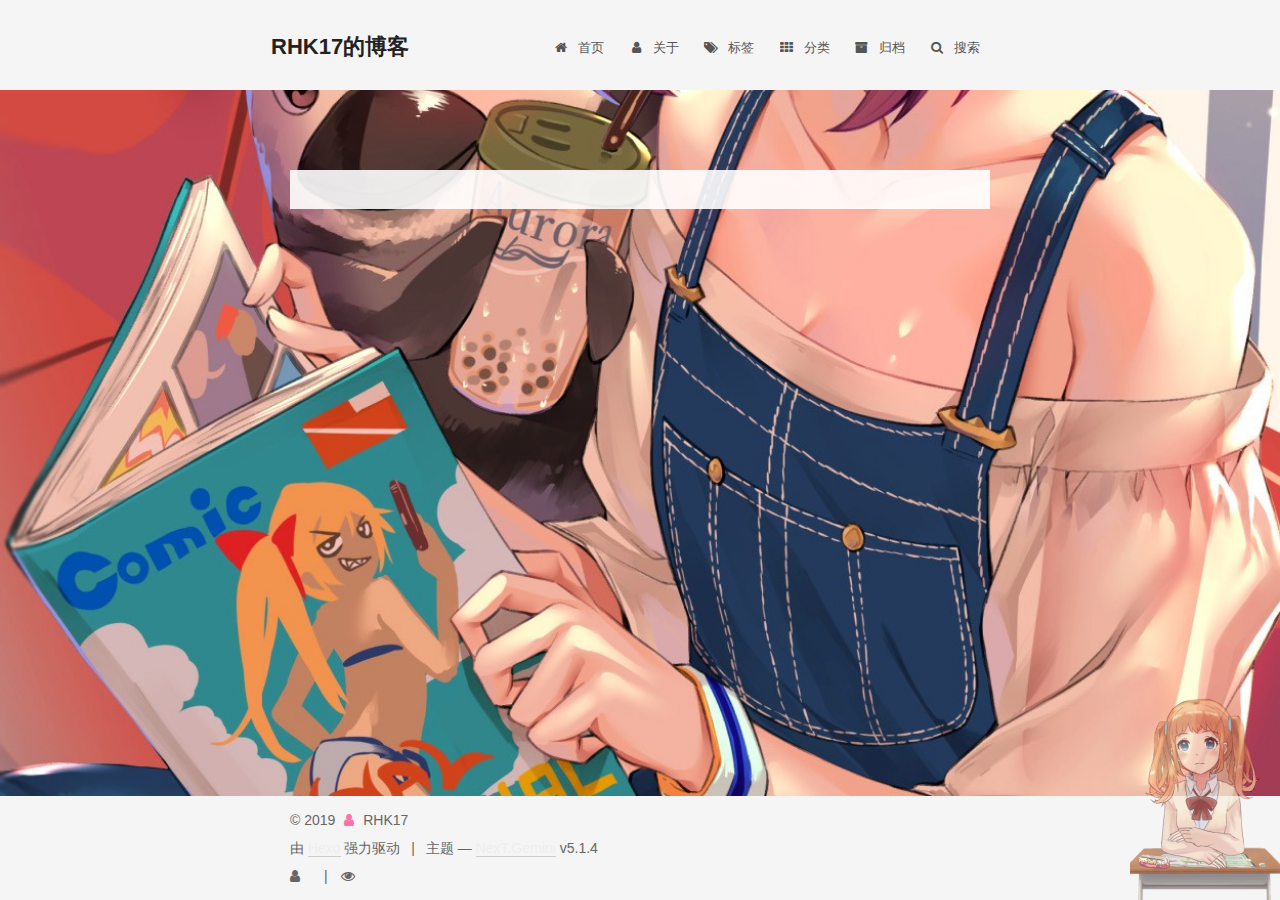
==== commit 71db4da2: "Site updated: 2019-09-07 23:45:16" ====
--- a/about/index.html
+++ b/about/index.html
@@ -5,7 +5,7 @@
   
 
 
-<html class="theme-next mist use-motion" lang="zh-Hans">
+<html class="theme-next gemini use-motion" lang="zh-Hans">
 <head><meta name="generator" content="Hexo 3.9.0">
   <meta charset="UTF-8">
 <meta http-equiv="X-UA-Compatible" content="IE=edge">
@@ -79,14 +79,17 @@
 
 
 
+<meta name="description" content="未来永远是一张空白的车票">
 <meta property="og:type" content="website">
 <meta property="og:title" content="about">
 <meta property="og:url" content="http://yoursite.com/about/index.html">
-<meta property="og:site_name" content="Hexo">
+<meta property="og:site_name" content="RHK17的博客">
+<meta property="og:description" content="未来永远是一张空白的车票">
 <meta property="og:locale" content="zh-Hans">
 <meta property="og:updated_time" content="2019-09-06T15:04:21.900Z">
 <meta name="twitter:card" content="summary">
 <meta name="twitter:title" content="about">
+<meta name="twitter:description" content="未来永远是一张空白的车票">
 
 
 
@@ -94,7 +97,7 @@
   var NexT = window.NexT || {};
   var CONFIG = {
     root: '/',
-    scheme: 'Mist',
+    scheme: 'Gemini',
     version: '5.1.4',
     sidebar: {"position":"left","display":"post","offset":12,"b2t":false,"scrollpercent":false,"onmobile":false},
     fancybox: true,
@@ -122,7 +125,7 @@
 
 
 
-  <title>about | Hexo</title>
+  <title>about | RHK17的博客</title>
   
 
 
@@ -152,12 +155,12 @@
     <div class="custom-logo-site-title">
       <a href="/" class="brand" rel="start">
         <span class="logo-line-before"><i></i></span>
-        <span class="site-title">Hexo</span>
+        <span class="site-title">RHK17的博客</span>
         <span class="logo-line-after"><i></i></span>
       </a>
     </div>
       
-        <p class="site-subtitle"></p>
+        <p class="site-subtitle">见证自己的成长</p>
       
   </div>
 
@@ -344,7 +347,7 @@
           <div class="site-author motion-element" itemprop="author" itemscope itemtype="http://schema.org/Person">
             
               <p class="site-author-name" itemprop="name">RHK17</p>
-              <p class="site-description motion-element" itemprop="description"></p>
+              <p class="site-description motion-element" itemprop="description">未来永远是一张空白的车票</p>
           </div>
 
           <nav class="site-state motion-element">
@@ -369,6 +372,16 @@
           
 
           
+            <div class="links-of-author motion-element">
+                
+                  <span class="links-of-author-item">
+                    <a href="mailto:1401433428@qq.com" target="_blank" title="E-Mail">
+                      
+                        <i class="fa fa-fw fa-envelope"></i>E-Mail</a>
+                  </span>
+                
+            </div>
+          
 
           
           
@@ -413,7 +426,7 @@
 
 
 
-  <div class="theme-info">主题 &mdash; <a class="theme-link" target="_blank" href="https://github.com/iissnan/hexo-theme-next">NexT.Mist</a> v5.1.4</div>
+  <div class="theme-info">主题 &mdash; <a class="theme-link" target="_blank" href="https://github.com/iissnan/hexo-theme-next">NexT.Gemini</a> v5.1.4</div>
 
 
 
@@ -524,6 +537,13 @@
 
   
   
+
+
+  <script type="text/javascript" src="/js/src/affix.js?v=5.1.4"></script>
+
+  <script type="text/javascript" src="/js/src/schemes/pisces.js?v=5.1.4"></script>
+
+
 
   
   <script type="text/javascript" src="/js/src/scrollspy.js?v=5.1.4"></script>
@@ -909,5 +929,5 @@
 
   
 
-</body>
+<script src="/live2dw/lib/L2Dwidget.min.js?094cbace49a39548bed64abff5988b05"></script><script>L2Dwidget.init({"pluginRootPath":"live2dw/","pluginJsPath":"lib/","pluginModelPath":"assets/","tagMode":false,"debug":false,"model":{"jsonPath":"/live2dw/assets/shizuku.model.json"},"display":{"position":"right","width":150,"height":300},"mobile":{"show":true},"react":{"opacity":0.7},"log":false});</script></body>
 </html>
--- a/css/main.css
+++ b/css/main.css
@@ -1822,7 +1822,7 @@
   width: 4px;
   height: 4px;
   border-radius: 50%;
-  background: #eb771d;
+  background: #508367;
 }
 .links-of-blogroll {
   font-size: 13px;
@@ -2904,3 +2904,169 @@
     text-align: center;
   }
 }
+@media screen and (min-width: 1200px) {
+  body {
+    background-image: url("/images/bg1.jpg");
+    background-repeat: no-repeat;
+    background-attachment: fixed;
+    background-position: 50% 50%;
+    background-size: cover;
+  }
+  #footer a {
+    color: #eee;
+  }
+  .main-inner {
+    background: #fff;
+    opacity: 0.9;
+  }
+  .posts-expand .post-title-link::before {
+    background-image: linear-gradient(90deg, #a166ab 0%, #ef4e7b 25%, #f37055 50%, #ef4e7b 75%, #a166ab 100%);
+  }
+  code {
+    color: #ff7600;
+    background: #fbf7f8;
+    margin: 2px;
+  }
+  .highlight,
+  pre {
+    margin: 5px 0;
+    padding: 5px;
+    border-radius: 3px;
+  }
+  .highlight,
+  code,
+  pre {
+    border: 1px solid #d6d6d6;
+  }
+}
+.site-title {
+  font-size: 24px;
+  font-weight: 400;
+  font-family: 'Damion', "PingFang SC", "Microsoft YaHei", sans-serif;
+}
+#heart {
+  animation: heartAnimate 1.33s ease-in-out infinite;
+}
+.with-love {
+  color: #ff71a8;
+}
+@-moz-keyframes heartAnimate {
+  0%, 100% {
+    -webkit-transform: scale(1);
+    -moz-transform: scale(1);
+    -ms-transform: scale(1);
+    -o-transform: scale(1);
+    transform: scale(1);
+  }
+  10%, 30% {
+    -webkit-transform: scale(0.9);
+    -moz-transform: scale(0.9);
+    -ms-transform: scale(0.9);
+    -o-transform: scale(0.9);
+    transform: scale(0.9);
+  }
+  20%, 40%, 60%, 80% {
+    -webkit-transform: scale(1.1);
+    -moz-transform: scale(1.1);
+    -ms-transform: scale(1.1);
+    -o-transform: scale(1.1);
+    transform: scale(1.1);
+  }
+  50%, 70% {
+    -webkit-transform: scale(1.1);
+    -moz-transform: scale(1.1);
+    -ms-transform: scale(1.1);
+    -o-transform: scale(1.1);
+    transform: scale(1.1);
+  }
+}
+@-webkit-keyframes heartAnimate {
+  0%, 100% {
+    -webkit-transform: scale(1);
+    -moz-transform: scale(1);
+    -ms-transform: scale(1);
+    -o-transform: scale(1);
+    transform: scale(1);
+  }
+  10%, 30% {
+    -webkit-transform: scale(0.9);
+    -moz-transform: scale(0.9);
+    -ms-transform: scale(0.9);
+    -o-transform: scale(0.9);
+    transform: scale(0.9);
+  }
+  20%, 40%, 60%, 80% {
+    -webkit-transform: scale(1.1);
+    -moz-transform: scale(1.1);
+    -ms-transform: scale(1.1);
+    -o-transform: scale(1.1);
+    transform: scale(1.1);
+  }
+  50%, 70% {
+    -webkit-transform: scale(1.1);
+    -moz-transform: scale(1.1);
+    -ms-transform: scale(1.1);
+    -o-transform: scale(1.1);
+    transform: scale(1.1);
+  }
+}
+@-o-keyframes heartAnimate {
+  0%, 100% {
+    -webkit-transform: scale(1);
+    -moz-transform: scale(1);
+    -ms-transform: scale(1);
+    -o-transform: scale(1);
+    transform: scale(1);
+  }
+  10%, 30% {
+    -webkit-transform: scale(0.9);
+    -moz-transform: scale(0.9);
+    -ms-transform: scale(0.9);
+    -o-transform: scale(0.9);
+    transform: scale(0.9);
+  }
+  20%, 40%, 60%, 80% {
+    -webkit-transform: scale(1.1);
+    -moz-transform: scale(1.1);
+    -ms-transform: scale(1.1);
+    -o-transform: scale(1.1);
+    transform: scale(1.1);
+  }
+  50%, 70% {
+    -webkit-transform: scale(1.1);
+    -moz-transform: scale(1.1);
+    -ms-transform: scale(1.1);
+    -o-transform: scale(1.1);
+    transform: scale(1.1);
+  }
+}
+@keyframes heartAnimate {
+  0%, 100% {
+    -webkit-transform: scale(1);
+    -moz-transform: scale(1);
+    -ms-transform: scale(1);
+    -o-transform: scale(1);
+    transform: scale(1);
+  }
+  10%, 30% {
+    -webkit-transform: scale(0.9);
+    -moz-transform: scale(0.9);
+    -ms-transform: scale(0.9);
+    -o-transform: scale(0.9);
+    transform: scale(0.9);
+  }
+  20%, 40%, 60%, 80% {
+    -webkit-transform: scale(1.1);
+    -moz-transform: scale(1.1);
+    -ms-transform: scale(1.1);
+    -o-transform: scale(1.1);
+    transform: scale(1.1);
+  }
+  50%, 70% {
+    -webkit-transform: scale(1.1);
+    -moz-transform: scale(1.1);
+    -ms-transform: scale(1.1);
+    -o-transform: scale(1.1);
+    transform: scale(1.1);
+  }
+}
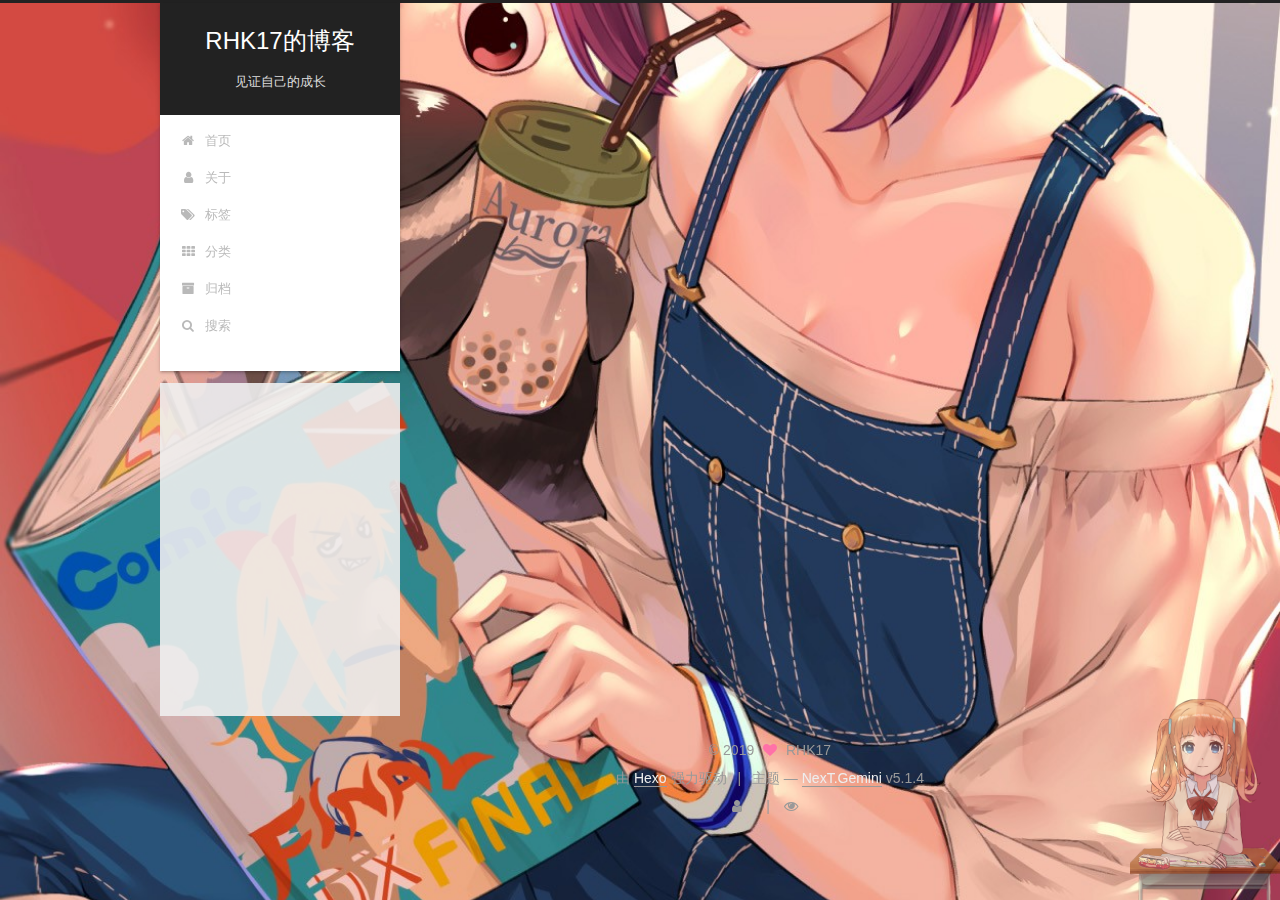
==== commit 94be9559: "Site updated: 2019-09-08 00:09:26" ====
--- a/about/index.html
+++ b/about/index.html
@@ -346,6 +346,8 @@
         <div class="site-overview">
           <div class="site-author motion-element" itemprop="author" itemscope itemtype="http://schema.org/Person">
             
+              <img class="site-author-image" itemprop="image" src="/images/avatar01.jpg" alt="RHK17">
+            
               <p class="site-author-name" itemprop="name">RHK17</p>
               <p class="site-description motion-element" itemprop="description">未来永远是一张空白的车票</p>
           </div>
@@ -410,7 +412,7 @@
       <div class="footer-inner">
         <div class="copyright">&copy; <span itemprop="copyrightYear">2019</span>
   <span class="with-love">
-    <i class="fa fa-user"></i>
+    <i class="fa fa-heart"></i>
   </span>
   <span class="author" itemprop="copyrightHolder">RHK17</span>
 
--- a/css/main.css
+++ b/css/main.css
@@ -189,7 +189,7 @@
   font-size: 14px;
   line-height: 2;
   color: #555;
-  background: #fff;
+  background: #eee;
 }
 @media (max-width: 767px) {
   body {
@@ -226,51 +226,51 @@
   margin: 20px 0 15px;
 }
 h1 {
-  font-size: 24px;
+  font-size: 22px;
 }
 @media (max-width: 767px) {
   h1 {
-    font-size: 20px;
+    font-size: 18px;
   }
 }
 h2 {
-  font-size: 22px;
+  font-size: 20px;
 }
 @media (max-width: 767px) {
   h2 {
-    font-size: 18px;
+    font-size: 16px;
   }
 }
 h3 {
-  font-size: 20px;
+  font-size: 18px;
 }
 @media (max-width: 767px) {
   h3 {
-    font-size: 16px;
+    font-size: 14px;
   }
 }
 h4 {
-  font-size: 18px;
+  font-size: 16px;
 }
 @media (max-width: 767px) {
   h4 {
-    font-size: 14px;
+    font-size: 12px;
   }
 }
 h5 {
-  font-size: 16px;
+  font-size: 14px;
 }
 @media (max-width: 767px) {
   h5 {
-    font-size: 12px;
+    font-size: 10px;
   }
 }
 h6 {
-  font-size: 14px;
+  font-size: 12px;
 }
 @media (max-width: 767px) {
   h6 {
-    font-size: 10px;
+    font-size: 8px;
   }
 }
 p {
@@ -445,7 +445,7 @@
 .header-inner {
   margin: 0 auto;
   padding: 100px 0 70px;
-  width: 700px;
+  width: calc(100% - 252px);
 }
 @media (min-width: 1600px) {
   .container .header-inner {
@@ -457,7 +457,7 @@
 }
 .main-inner {
   margin: 0 auto;
-  width: 700px;
+  width: calc(100% - 252px);
 }
 @media (min-width: 1600px) {
   .container .main-inner {
@@ -474,7 +474,7 @@
 .footer-inner {
   box-sizing: border-box;
   margin: 20px auto;
-  width: 700px;
+  width: calc(100% - 252px);
 }
 @media (min-width: 1600px) {
   .container .footer-inner {
@@ -653,8 +653,8 @@
 @media (min-width: 992px) {
   .full-image.full-image.full-image.full-image {
     max-width: none;
-    width: 110%;
-    margin: 25px -5%;
+    width: 118%;
+    margin: 0 -9%;
   }
 }
 .blockquote-center,
@@ -941,10 +941,10 @@
   padding: 0 20px;
   font-size: 14px;
   color: #555;
-  background: transparent;
-  border: 2px solid #222;
+  background: #fff;
+  border: 2px solid #555;
   text-decoration: none;
-  border-radius: 0;
+  border-radius: 2px;
   transition-property: background-color;
   transition-duration: 0.2s;
   transition-timing-function: ease-in-out;
@@ -953,8 +953,8 @@
 }
 .btn:hover {
   border-color: #222;
-  color: #222;
-  background: #fff;
+  color: #fff;
+  background: #222;
 }
 .btn +.btn {
   margin: 0 0 8px 8px;
@@ -1066,7 +1066,7 @@
   width: 24px;
   background: #222;
   font-size: 12px;
-  opacity: 1;
+  opacity: 0.6;
   color: #fff;
   cursor: pointer;
   text-align: center;
@@ -1087,7 +1087,7 @@
   }
 }
 .back-to-top.back-to-top-on {
-  bottom: 19px;
+  bottom: 30px;
 }
 .header {
   background: transparent;
@@ -1101,7 +1101,7 @@
 }
 .site-meta {
   margin: 0;
-  text-align: left;
+  text-align: center;
 }
 @media (max-width: 767px) {
   .site-meta {
@@ -1112,12 +1112,12 @@
   position: relative;
   display: inline-block;
   padding: 0 40px;
-  color: #222;
+  color: #fff;
   background: #222;
   border-bottom: none;
 }
 .brand:hover {
-  color: #222;
+  color: #fff;
 }
 .logo {
   display: inline-block;
@@ -1136,7 +1136,7 @@
 .site-subtitle {
   margin-top: 10px;
   font-size: 13px;
-  color: #999;
+  color: #ddd;
 }
 .use-motion .brand {
   opacity: 0;
@@ -1209,7 +1209,8 @@
   transition-timing-function: ease-in-out;
   transition-delay: 0s;
 }
-.menu .menu-item a:hover {
+.menu .menu-item a:hover,
+.menu-item-active a {
   border-bottom-color: #222;
 }
 .menu .menu-item .fa {
@@ -1348,7 +1349,7 @@
 .posts-collapse {
   position: relative;
   z-index: 1010;
-  margin-left: 0;
+  margin-left: 55px;
 }
 .posts-collapse::after {
   content: " ";
@@ -1738,20 +1739,20 @@
   display: block;
   margin: 0 auto;
   padding: 2px;
-  max-width: 96px;
+  max-width: 120px;
   height: auto;
-  border: 2px solid #333;
+  border: 1px solid #eee;
 }
 .site-author-name {
-  margin: 5px 0 0;
+  margin: 0;
   text-align: center;
-  color: #f5f5f5;
-  font-weight: normal;
+  color: #222;
+  font-weight: 600;
 }
 .site-description {
-  margin-top: 5px;
+  margin-top: 0;
   text-align: center;
-  font-size: 14px;
+  font-size: 13px;
   color: #999;
 }
 .site-state {
@@ -1763,7 +1764,7 @@
 .site-state-item {
   display: inline-block;
   padding: 0 15px;
-  border-left: 1px solid #333;
+  border-left: 1px solid #eee;
 }
 .site-state-item:first-child {
   border-left: none;
@@ -1776,11 +1777,11 @@
   text-align: center;
   color: inherit;
   font-weight: 600;
-  font-size: 18px;
+  font-size: 16px;
 }
 .site-state-item-name {
   font-size: 13px;
-  color: inherit;
+  color: #999;
 }
 .feed-link {
   margin-top: 20px;
@@ -1822,7 +1823,7 @@
   width: 4px;
   height: 4px;
   border-radius: 50%;
-  background: #508367;
+  background: #ffff78;
 }
 .links-of-blogroll {
   font-size: 13px;
@@ -1860,7 +1861,7 @@
   color: #555;
 }
 .sidebar-nav li:hover {
-  color: #f5f5f5;
+  color: #fc6423;
 }
 .page-post-detail .sidebar-nav-toc {
   padding: 0 5px;
@@ -1869,11 +1870,11 @@
   margin-left: 10px;
 }
 .sidebar-nav .sidebar-nav-active {
-  color: #87daff;
-  border-bottom-color: #87daff;
+  color: #fc6423;
+  border-bottom-color: #fc6423;
 }
 .sidebar-nav .sidebar-nav-active:hover {
-  color: #87daff;
+  color: #fc6423;
 }
 .sidebar-panel {
   display: none;
@@ -1906,12 +1907,12 @@
   transition-timing-function: ease-in-out;
   transition-delay: 0s;
   transition-property: all;
-  color: #999;
-  border-bottom-color: #555;
+  color: #666;
+  border-bottom-color: #ccc;
 }
 .post-toc ol a:hover {
-  color: #ccc;
-  border-bottom-color: #ccc;
+  color: #000;
+  border-bottom-color: #000;
 }
 .post-toc .nav-item {
   overflow: hidden;
@@ -1933,14 +1934,14 @@
   display: block;
 }
 .post-toc .nav .active > a {
-  color: #87daff;
-  border-bottom-color: #87daff;
+  color: #fc6423;
+  border-bottom-color: #fc6423;
 }
 .post-toc .nav .active-current > a {
-  color: #87daff;
+  color: #fc6423;
 }
 .post-toc .nav .active-current > a:hover {
-  color: #87daff;
+  color: #fc6423;
 }
 .footer {
   font-size: 14px;
@@ -2580,287 +2581,79 @@
   }
 }
 .page-post-detail .sidebar-toggle-line {
-  background: #87daff;
+  background: #fc6423;
 }
 .page-post-detail .comments {
   overflow: hidden;
 }
-h1,
-h2,
-h3,
-h4,
-h5,
-h6 {
-  margin: 20px 0 10px;
-}
-p {
-  margin: 0 0 25px 0;
-}
-a {
-  border-bottom-color: #ccc;
-}
-hr {
-  margin: 20px 0;
-  height: 2px;
-}
-.main-inner {
-  margin-top: 80px;
-}
 .header {
-  background: #f5f5f5;
+  position: relative;
+  margin: 0 auto;
+  width: 75%;
+}
+@media (min-width: 768px) and (max-width: 991px) {
+  .header {
+    width: auto;
+  }
+}
+@media (max-width: 767px) {
+  .header {
+    width: auto;
+  }
 }
 .header-inner {
-  padding: 25px 0 20px;
-}
-.header-inner:before,
-.header-inner:after {
+  position: absolute;
+  top: 0;
+  overflow: hidden;
+  padding: 0;
+  width: 240px;
+  background: #fff;
+  box-shadow: 0 2px 2px 0 rgba(0,0,0,0.12), 0 3px 1px -2px rgba(0,0,0,0.06), 0 1px 5px 0 rgba(0,0,0,0.12);
+  border-radius: initial;
+}
+@media (min-width: 1600px) {
+  .container .header-inner {
+    width: 240px;
+  }
+}
+@media (min-width: 768px) and (max-width: 991px) {
+  .header-inner {
+    position: relative;
+    width: auto;
+    border-radius: initial;
+  }
+}
+@media (max-width: 767px) {
+  .header-inner {
+    position: relative;
+    width: auto;
+    border-radius: initial;
+  }
+}
+.main:before,
+.main:after {
   content: " ";
   display: table;
 }
-.header-inner:after {
+.main:after {
   clear: both;
 }
+@media (min-width: 768px) and (max-width: 991px) {
+  .main {
+    padding-bottom: 100px;
+  }
+}
 @media (max-width: 767px) {
-  .header-inner {
+  .main {
+    padding-bottom: 100px;
+  }
+}
+.container .main-inner {
+  width: 75%;
+}
+@media (min-width: 768px) and (max-width: 991px) {
+  .container .main-inner {
     width: auto;
-    margin-bottom: 50px;
-    padding: 10px;
-  }
-}
-.site-meta {
-  float: left;
-  margin-left: -20px;
-  line-height: normal;
-}
-@media (max-width: 767px) {
-  .site-meta {
-    margin-left: 10px;
-  }
-}
-.site-meta .brand {
-  padding: 2px 1px;
-  background: none;
-}
-@media (max-width: 767px) {
-  .site-meta .brand {
-    display: block;
-  }
-}
-.site-meta .logo {
-  display: none;
-}
-.site-meta .site-title {
-  font-size: 22px;
-  font-weight: bolder;
-}
-@media (max-width: 767px) {
-  .site-meta .site-title {
-    line-height: 34px;
-  }
-}
-.logo-line-before,
-.logo-line-after {
-  display: block;
-  overflow: hidden;
-  margin: 0 auto;
-  width: 75%;
-}
-@media (max-width: 767px) {
-  .logo-line-before,
-  .logo-line-after {
-    display: none;
-  }
-}
-.logo-line-before i,
-.logo-line-after i {
-  position: relative;
-  display: block;
-  height: 2px;
-  background: #222;
-}
-@media (max-width: 767px) {
-  .logo-line-before i,
-  .logo-line-after i {
-    height: 3px;
-  }
-}
-.use-motion .logo-line-before i {
-  left: -100%;
-}
-.use-motion .logo-line-after i {
-  right: -100%;
-}
-.site-subtitle {
-  display: none;
-}
-.site-nav-toggle {
-  position: static;
-  float: right;
-}
-.menu {
-  float: right;
-  margin: 8px 0 0 0;
-}
-@media (max-width: 767px) {
-  .menu {
-    margin: 20px 0 0 0;
-    padding: 0;
-  }
-}
-.menu br {
-  display: none;
-}
-.menu .menu-item {
-  margin: 0;
-}
-@media (max-width: 767px) {
-  .menu .menu-item {
-    display: block;
-  }
-}
-.menu .menu-item a {
-  padding: 0 10px;
-  background: none;
-  border: none;
-  border-radius: 2px;
-  transition-property: background;
-}
-@media (max-width: 767px) {
-  .menu .menu-item a {
-    text-align: left;
-  }
-}
-.menu .menu-item a:hover {
-  background: #e1e1e1;
-}
-.menu a::before {
-  display: none;
-}
-@media (max-width: 767px) {
-  .menu a::before {
-    display: block;
-  }
-}
-@media (max-width: 767px) {
-  .menu {
-    float: none;
-  }
-}
-.site-search form {
-  display: none;
-}
-.posts-expand {
-  padding-top: 0;
-}
-.posts-expand .post-title,
-.posts-expand .post-meta {
-  text-align: left;
-}
-@media (max-width: 767px) {
-  .posts-expand .post-title,
-  .posts-expand .post-meta {
-    text-align: center;
-  }
-}
-.posts-expand .post-eof {
-  display: none;
-}
-.posts-expand .post {
-  margin-top: 120px;
-}
-.posts-expand .post:first-child {
-  margin-top: 0;
-}
-.posts-expand .post-meta {
-  margin-top: 5px;
-  margin-bottom: 20px;
-}
-.posts-expand .post-title {
-  position: relative;
-  font-size: 26px;
-  font-weight: 400;
-}
-@media (max-width: 767px) {
-  .posts-expand .post-title {
-    font-size: 22px;
-  }
-}
-@media (min-width: 1600px) {
-  .posts-expand .post-title {
-    font-size: 26px;
-  }
-}
-.posts-expand .post-title:hover:before {
-  background: #222;
-}
-@media (max-width: 767px) {
-  .posts-expand .post-body {
-    font-size: 12px;
-  }
-}
-.posts-expand .post-body img {
-  margin: 0;
-}
-.posts-expand .post-tags {
-  text-align: left;
-}
-.posts-expand .post-tags a {
-  padding: 1px 5px;
-  background: #f5f5f5;
-  border-bottom: none;
-}
-.posts-expand .post-tags a:hover {
-  background: #ccc;
-}
-.posts-expand .post-nav {
-  margin-top: 40px;
-}
-.post-button {
-  margin-top: 20px;
-  text-align: left;
-}
-.post-button a {
-  padding: 0;
-  font-size: 14px;
-  background: none;
-  border: none;
-  border-bottom: 2px solid #666;
-  transition-property: border;
-}
-@media (max-width: 767px) {
-  .post-button a {
-    font-size: 12px;
-  }
-}
-@media (min-width: 1600px) {
-  .post-button a {
-    font-size: 16px;
-  }
-}
-.post-button a:hover {
-  border-bottom-color: #222;
-}
-.links-of-blogroll-inline .links-of-blogroll-item {
-  display: inline-block;
-}
-.btn {
-  padding: 0 10px;
-  border-width: 2px;
-  border-radius: 0;
-}
-.headband {
-  display: none;
-}
-.site-search {
-  position: relative;
-  float: right;
-  margin-top: 5px;
-  padding-top: 3px;
-}
-@media (max-width: 767px) {
-  .site-search {
-    float: none;
-    padding: 0 10px;
   }
 }
 @media (max-width: 767px) {
@@ -2868,40 +2661,464 @@
     width: auto;
   }
 }
-.page-post-detail .post-title,
-.page-post-detail .post-meta {
-  text-align: center;
-}
-.page-post-detail .post-title:before {
+.content-wrap {
+  float: right;
+  box-sizing: border-box;
+  padding: 40px;
+  width: calc(100% - 252px);
+  background: #fff;
+  min-height: 700px;
+  box-shadow: 0 2px 2px 0 rgba(0,0,0,0.12), 0 3px 1px -2px rgba(0,0,0,0.06), 0 1px 5px 0 rgba(0,0,0,0.12);
+  border-radius: initial;
+}
+@media (min-width: 768px) and (max-width: 991px) {
+  .content-wrap {
+    width: 100%;
+    padding: 20px;
+    border-radius: initial;
+  }
+}
+@media (max-width: 767px) {
+  .content-wrap {
+    width: 100%;
+    padding: 20px;
+    min-height: auto;
+    border-radius: initial;
+  }
+}
+.sidebar {
+  position: static;
+  float: left;
+  margin-top: 300px;
+  width: 240px;
+  background: #eee;
+  box-shadow: none;
+}
+@media (min-width: 768px) and (max-width: 991px) {
+  .sidebar {
+    display: none;
+  }
+}
+@media (max-width: 767px) {
+  .sidebar {
+    display: none;
+  }
+}
+.sidebar-toggle {
   display: none;
 }
-.page-post-detail .post-meta {
-  margin-bottom: 60px;
-}
-.pagination {
-  margin: 120px 0 0;
-  text-align: left;
-}
-@media (max-width: 767px) {
-  .pagination {
-    margin: 80px 10px 0;
-    text-align: center;
-  }
-}
-.footer {
-  margin-top: 80px;
-  padding: 10px 0;
-  background: #f5f5f5;
-  color: #666;
-}
 .footer-inner {
-  margin: 0 auto;
-  text-align: left;
+  width: 75%;
+  padding-left: 260px;
+}
+@media (min-width: 768px) and (max-width: 991px) {
+  .footer-inner {
+    width: auto;
+    padding-left: 0 !important;
+    padding-right: 0 !important;
+  }
 }
 @media (max-width: 767px) {
   .footer-inner {
     width: auto;
-    text-align: center;
+    padding-left: 0 !important;
+    padding-right: 0 !important;
+  }
+}
+.sidebar-position-right .header-inner {
+  right: 0;
+}
+.sidebar-position-right .content-wrap {
+  float: left;
+}
+.sidebar-position-right .sidebar {
+  float: right;
+}
+.sidebar-position-right .footer-inner {
+  padding-left: 0;
+  padding-right: 260px;
+}
+.site-brand-wrapper {
+  position: relative;
+}
+.site-meta {
+  padding: 20px 0;
+  color: #fff;
+  background: #222;
+}
+@media (min-width: 768px) and (max-width: 991px) {
+  .site-meta {
+    box-shadow: 0 0 16px rgba(0,0,0,0.5);
+  }
+}
+@media (max-width: 767px) {
+  .site-meta {
+    box-shadow: 0 0 16px rgba(0,0,0,0.5);
+  }
+}
+.brand {
+  padding: 0;
+  background: none;
+}
+.brand:hover {
+  color: #fff;
+}
+.site-subtitle {
+  margin: 10px 10px 0;
+  font-weight: initial;
+}
+.site-search form {
+  display: none;
+}
+.site-nav {
+  border-top: none;
+}
+@media (min-width: 768px) and (max-width: 991px) {
+  .site-nav {
+    display: none !important;
+  }
+}
+@media (min-width: 768px) and (max-width: 991px) {
+  .site-nav-on {
+    display: block !important;
+  }
+}
+.menu .menu-item {
+  display: block;
+  margin: 0;
+}
+.menu .menu-item a {
+  position: relative;
+  box-sizing: border-box;
+  padding: 5px 20px;
+  text-align: left;
+  line-height: inherit;
+  transition-property: background-color;
+  transition-duration: 0.2s;
+  transition-timing-function: ease-in-out;
+  transition-delay: 0s;
+}
+.menu .menu-item a:hover,
+.menu-item-active a {
+  background: #f9f9f9;
+  border-bottom-color: #fff;
+}
+.menu .menu-item br {
+  display: none;
+}
+.menu-item-active a:after {
+  content: " ";
+  position: absolute;
+  top: 50%;
+  margin-top: -3px;
+  right: 15px;
+  width: 6px;
+  height: 6px;
+  border-radius: 50%;
+  background-color: #bbb;
+}
+.btn-bar {
+  background-color: #fff;
+}
+.site-nav-toggle {
+  left: 20px;
+  top: 50%;
+  -webkit-transform: translateY(-50%);
+  -webkit-transform: translateY(-50%);
+  -moz-transform: translateY(-50%);
+  -ms-transform: translateY(-50%);
+  -o-transform: translateY(-50%);
+  transform: translateY(-50%);
+}
+@media (min-width: 768px) and (max-width: 991px) {
+  .site-nav-toggle {
+    display: block;
+  }
+}
+.use-motion .sidebar .motion-element {
+  opacity: 1;
+}
+.sidebar {
+  margin-left: -100%;
+  right: auto;
+  bottom: auto;
+  -webkit-transform: none;
+}
+.sidebar-inner {
+  box-sizing: border-box;
+  width: 240px;
+  color: #555;
+  background: #fff;
+  box-shadow: 0 2px 2px 0 rgba(0,0,0,0.12), 0 3px 1px -2px rgba(0,0,0,0.06), 0 1px 5px 0 rgba(0,0,0,0.12), 0 -1px 0.5px 0 rgba(0,0,0,0.09);
+  border-radius: initial;
+  opacity: 0;
+}
+.sidebar-inner.affix {
+  position: fixed;
+  top: 12px;
+}
+.sidebar-inner.affix-bottom {
+  position: absolute;
+}
+.site-overview {
+  text-align: left;
+}
+.site-author:before,
+.site-author:after {
+  content: " ";
+  display: table;
+}
+.site-author:after {
+  clear: both;
+}
+.sidebar a {
+  color: #555;
+}
+.sidebar a:hover {
+  color: #222;
+}
+.site-state-item {
+  padding: 0 10px;
+}
+.links-of-author-item a:before {
+  display: none;
+}
+.links-of-author-item a {
+  border-bottom: none;
+  text-decoration: underline;
+}
+.feed-link {
+  border-top: 1px dotted #ccc;
+  border-bottom: 1px dotted #ccc;
+  text-align: center;
+}
+.feed-link a {
+  display: block;
+  color: #fc6423;
+  border: none;
+}
+.feed-link a:hover {
+  background: none;
+  color: #e34603;
+}
+.feed-link a:hover i {
+  color: #e34603;
+}
+.links-of-author {
+  display: flex;
+  flex-wrap: wrap;
+  justify-content: center;
+}
+.links-of-author-item {
+  margin: 5px 0 0;
+  width: 50%;
+}
+.links-of-author-item a {
+  max-width: 216px;
+  box-sizing: border-box;
+  display: inline-block;
+  margin-right: 0;
+  margin-bottom: 0;
+  padding: 0 5px;
+  overflow: hidden;
+  white-space: nowrap;
+  text-overflow: ellipsis;
+}
+.links-of-author-item a {
+  display: block;
+  text-decoration: none;
+}
+.links-of-author-item a:hover {
+  border-radius: 4px;
+  background: #eee;
+}
+.links-of-author-item .fa {
+  margin-right: 2px;
+  font-size: 16px;
+}
+.links-of-author-item .fa-globe {
+  font-size: 15px;
+}
+.links-of-blogroll {
+  text-align: center;
+  margin-top: 20px;
+  padding: 3px 0 0;
+  border-top: 1px dotted #ccc;
+}
+.links-of-blogroll-title {
+  margin-top: 0;
+}
+.links-of-blogroll-item {
+  padding: 0;
+}
+.links-of-blogroll-inline:before,
+.links-of-blogroll-inline:after {
+  content: " ";
+  display: table;
+}
+.links-of-blogroll-inline:after {
+  clear: both;
+}
+.links-of-blogroll-inline .links-of-blogroll-item {
+  margin: 5px 0 0;
+  width: 50%;
+  display: inline-block;
+  width: unset;
+}
+.links-of-blogroll-inline .links-of-blogroll-item a {
+  max-width: 216px;
+  box-sizing: border-box;
+  display: inline-block;
+  margin-right: 0;
+  margin-bottom: 0;
+  padding: 0 5px;
+  overflow: hidden;
+  white-space: nowrap;
+  text-overflow: ellipsis;
+}
+.content-wrap {
+  padding: initial;
+  background: initial;
+  box-shadow: initial;
+  border-radius: initial;
+}
+.post-block {
+  padding: 40px;
+  background: #fff;
+  box-shadow: 0 2px 2px 0 rgba(0,0,0,0.12), 0 3px 1px -2px rgba(0,0,0,0.06), 0 1px 5px 0 rgba(0,0,0,0.12);
+  border-radius: initial;
+}
+#posts > article + article .post-block {
+  margin-top: 12px;
+  box-shadow: 0 2px 2px 0 rgba(0,0,0,0.12), 0 3px 1px -2px rgba(0,0,0,0.06), 0 1px 5px 0 rgba(0,0,0,0.12), 0 -1px 0.5px 0 rgba(0,0,0,0.09);
+  border-radius: initial;
+}
+.comments {
+  padding: 40px;
+  margin: initial;
+  margin-top: 12px;
+  background: #fff;
+  box-shadow: 0 2px 2px 0 rgba(0,0,0,0.12), 0 3px 1px -2px rgba(0,0,0,0.06), 0 1px 5px 0 rgba(0,0,0,0.12), 0 -1px 0.5px 0 rgba(0,0,0,0.09);
+  border-radius: initial;
+}
+.posts-expand {
+  padding-top: initial;
+}
+.post-nav-divider {
+  width: 4%;
+}
+.post-nav-item {
+  width: 48%;
+}
+.post-eof,
+.post-spread {
+  display: none !important;
+}
+.pagination {
+  margin: 12px 0 0;
+  border-top: initial;
+  background: #fff;
+  box-shadow: 0 2px 2px 0 rgba(0,0,0,0.12), 0 3px 1px -2px rgba(0,0,0,0.06), 0 1px 5px 0 rgba(0,0,0,0.12), 0 -1px 0.5px 0 rgba(0,0,0,0.09);
+  border-radius: initial;
+  padding: 10px 0 10px;
+}
+.pagination .prev,
+.pagination .next,
+.pagination .page-number {
+  margin-bottom: initial;
+  top: initial;
+}
+.main {
+  padding-bottom: initial;
+}
+.footer {
+  bottom: auto;
+}
+.post-header h1,
+.post-header h2 {
+  margin: initial;
+}
+.posts-expand .post-title-link {
+  line-height: inherit;
+}
+.posts-expand .post-title {
+  font-size: 1.7em;
+}
+.post-body h1 {
+  font-size: 1.6em;
+  border-bottom: 1px solid #eee;
+}
+.post-body h2 {
+  font-size: 1.45em;
+  border-bottom: 1px solid #eee;
+}
+.post-body h3 {
+  font-size: 1.3em;
+  border-bottom: 1px dotted #eee;
+}
+.post-body h4 {
+  font-size: 1.2em;
+}
+.post-body h5 {
+  font-size: 1.07em;
+}
+.post-body h6 {
+  font-size: 1.03em;
+}
+@media (min-width: 768px) and (max-width: 991px) {
+  .content-wrap {
+    padding: 10px;
+  }
+  .posts-expand {
+    margin: initial;
+  }
+  .posts-expand .post-button {
+    margin-top: 20px;
+  }
+  .post-block {
+    padding: 20px;
+    box-shadow: 0 2px 2px 0 rgba(0,0,0,0.12), 0 3px 1px -2px rgba(0,0,0,0.06), 0 1px 5px 0 rgba(0,0,0,0.12), 0 -1px 0.5px 0 rgba(0,0,0,0.09);
+    border-radius: initial;
+  }
+  #posts > article + article .post-block {
+    margin-top: 10px;
+  }
+  .comments {
+    margin-top: 10px;
+    padding: 10px 20px;
+  }
+  .pagination {
+    margin: 10px 0 0;
+  }
+}
+@media (max-width: 767px) {
+  .content-wrap {
+    padding: 8px;
+  }
+  .posts-expand {
+    margin: initial;
+  }
+  .posts-expand .post-button {
+    margin-top: 12px;
+  }
+  .posts-expand img {
+    padding: initial !important;
+  }
+  .post-block {
+    padding: 12px;
+    min-height: auto;
+    box-shadow: 0 2px 2px 0 rgba(0,0,0,0.12), 0 3px 1px -2px rgba(0,0,0,0.06), 0 1px 5px 0 rgba(0,0,0,0.12), 0 -1px 0.5px 0 rgba(0,0,0,0.09);
+    border-radius: initial;
+  }
+  #posts > article + article .post-block {
+    margin-top: 8px;
+  }
+  .comments {
+    margin-top: 8px;
+    padding: 0 12px;
+  }
+  .pagination {
+    margin: 8px 0 0;
   }
 }
 @media screen and (min-width: 1200px) {
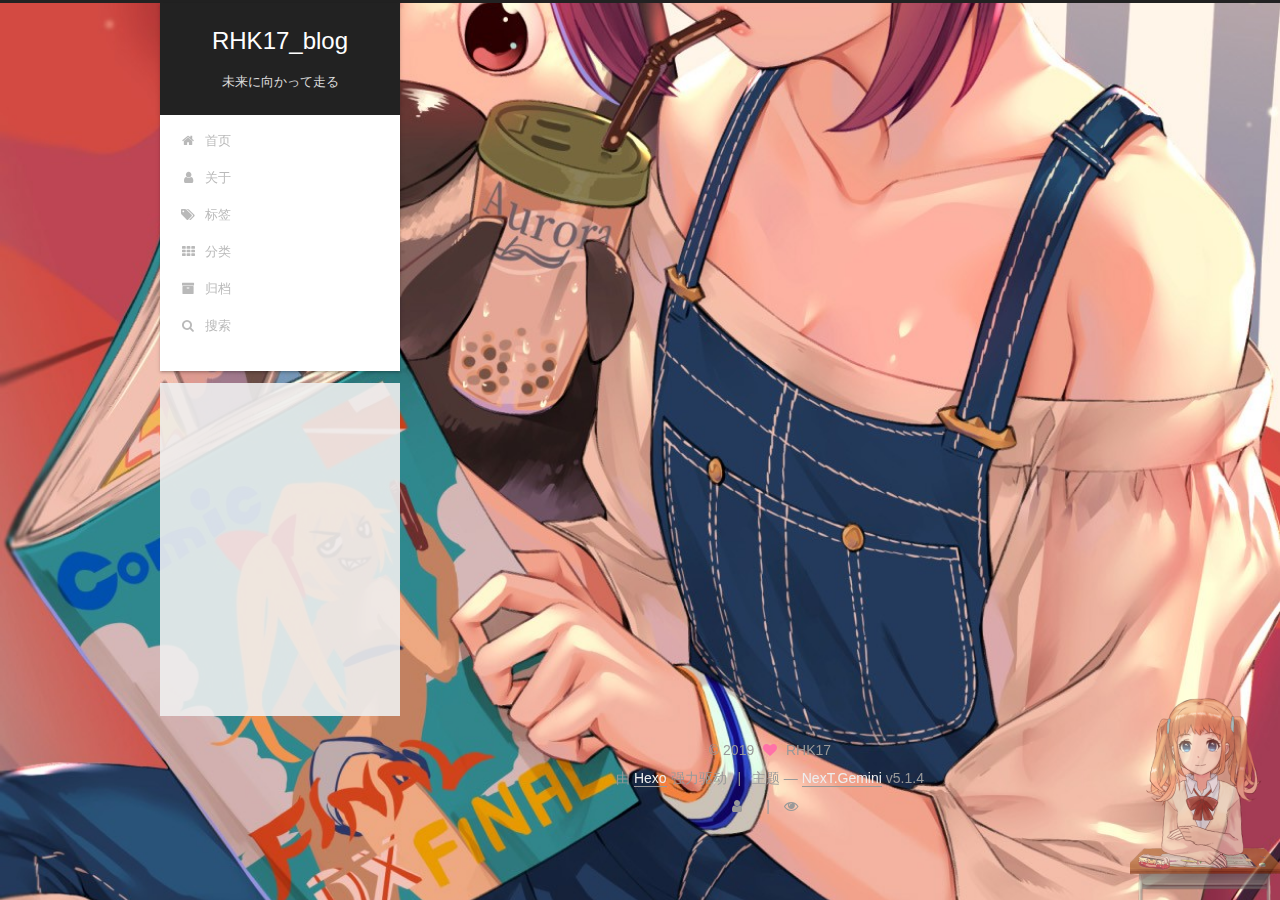
==== commit 55ee7f73: "Site updated: 2019-09-08 11:29:18" ====
--- a/about/index.html
+++ b/about/index.html
@@ -83,7 +83,7 @@
 <meta property="og:type" content="website">
 <meta property="og:title" content="about">
 <meta property="og:url" content="http://yoursite.com/about/index.html">
-<meta property="og:site_name" content="RHK17的博客">
+<meta property="og:site_name" content="RHK17_blog">
 <meta property="og:description" content="未来永远是一张空白的车票">
 <meta property="og:locale" content="zh-Hans">
 <meta property="og:updated_time" content="2019-09-06T15:04:21.900Z">
@@ -125,7 +125,7 @@
 
 
 
-  <title>about | RHK17的博客</title>
+  <title>about | RHK17_blog</title>
   
 
 
@@ -155,12 +155,12 @@
     <div class="custom-logo-site-title">
       <a href="/" class="brand" rel="start">
         <span class="logo-line-before"><i></i></span>
-        <span class="site-title">RHK17的博客</span>
+        <span class="site-title">RHK17_blog</span>
         <span class="logo-line-after"><i></i></span>
       </a>
     </div>
       
-        <p class="site-subtitle">见证自己的成长</p>
+        <p class="site-subtitle">未来に向かって走る</p>
       
   </div>
 
@@ -359,7 +359,7 @@
               
                 <a href="/archives/">
               
-                  <span class="site-state-item-count">1</span>
+                  <span class="site-state-item-count">3</span>
                   <span class="site-state-item-name">日志</span>
                 </a>
               </div>
--- a/css/main.css
+++ b/css/main.css
@@ -1823,7 +1823,7 @@
   width: 4px;
   height: 4px;
   border-radius: 50%;
-  background: #ffff78;
+  background: #c604ff;
 }
 .links-of-blogroll {
   font-size: 13px;
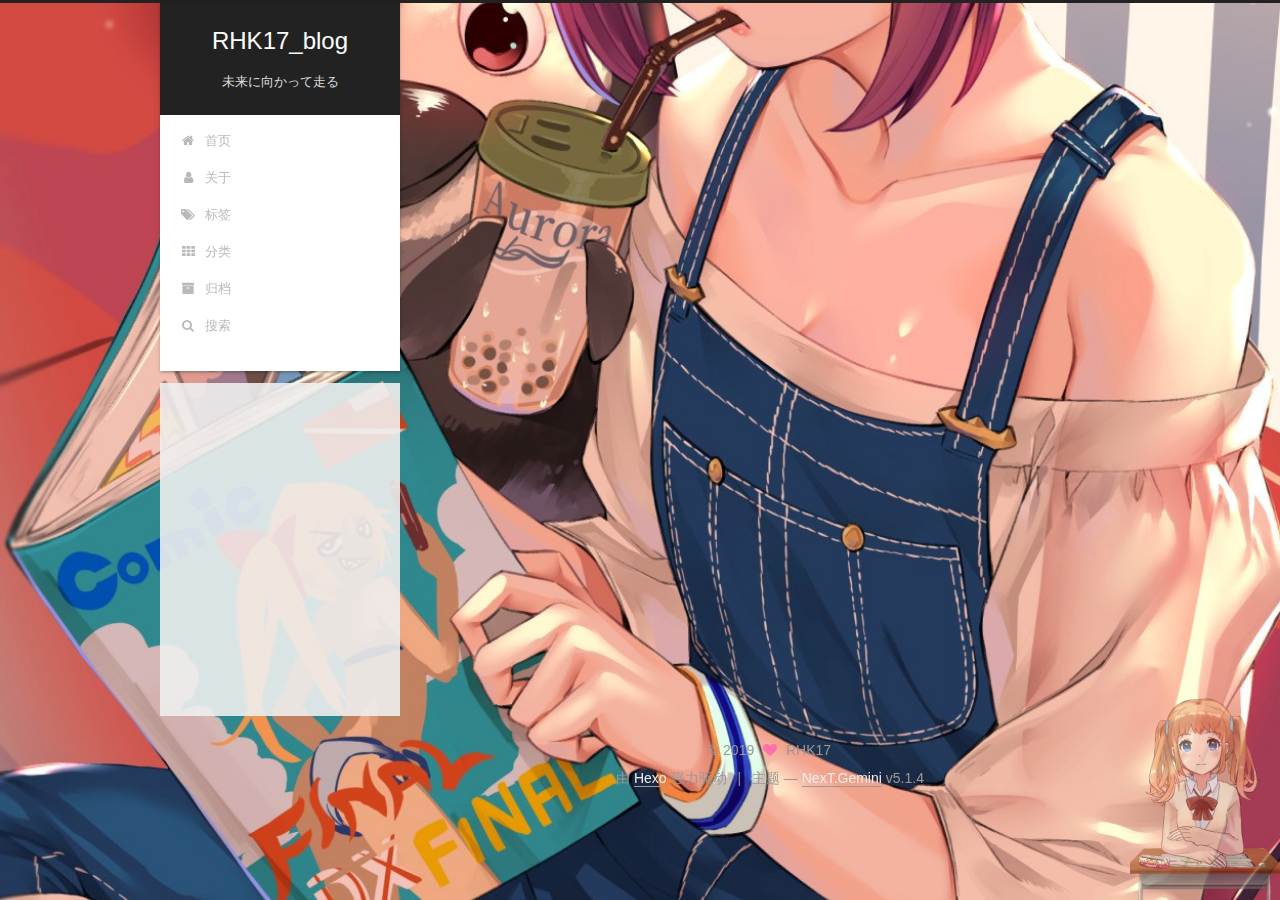
==== commit 4bb706be: "Site updated: 2019-09-08 12:26:21" ====
--- a/about/index.html
+++ b/about/index.html
@@ -432,18 +432,7 @@
 
 
 
-<div class="busuanzi-count">
-  <script async src="https://dn-lbstatics.qbox.me/busuanzi/2.3/busuanzi.pure.mini.js"></script>
-    <span class="site-uv">
-      <i class="fa fa-user"></i>
-      <span class="busuanzi-value" id="busuanzi_value_site_uv"></span>
-    </span>
-  
-    <span class="site-pv">
-      <i class="fa fa-eye"></i>
-      <span class="busuanzi-value" id="busuanzi_value_site_pv"></span>
-    </span>
-    </div>
+
 
         
 
--- a/css/main.css
+++ b/css/main.css
@@ -1823,7 +1823,7 @@
   width: 4px;
   height: 4px;
   border-radius: 50%;
-  background: #c604ff;
+  background: #ffc369;
 }
 .links-of-blogroll {
   font-size: 13px;
